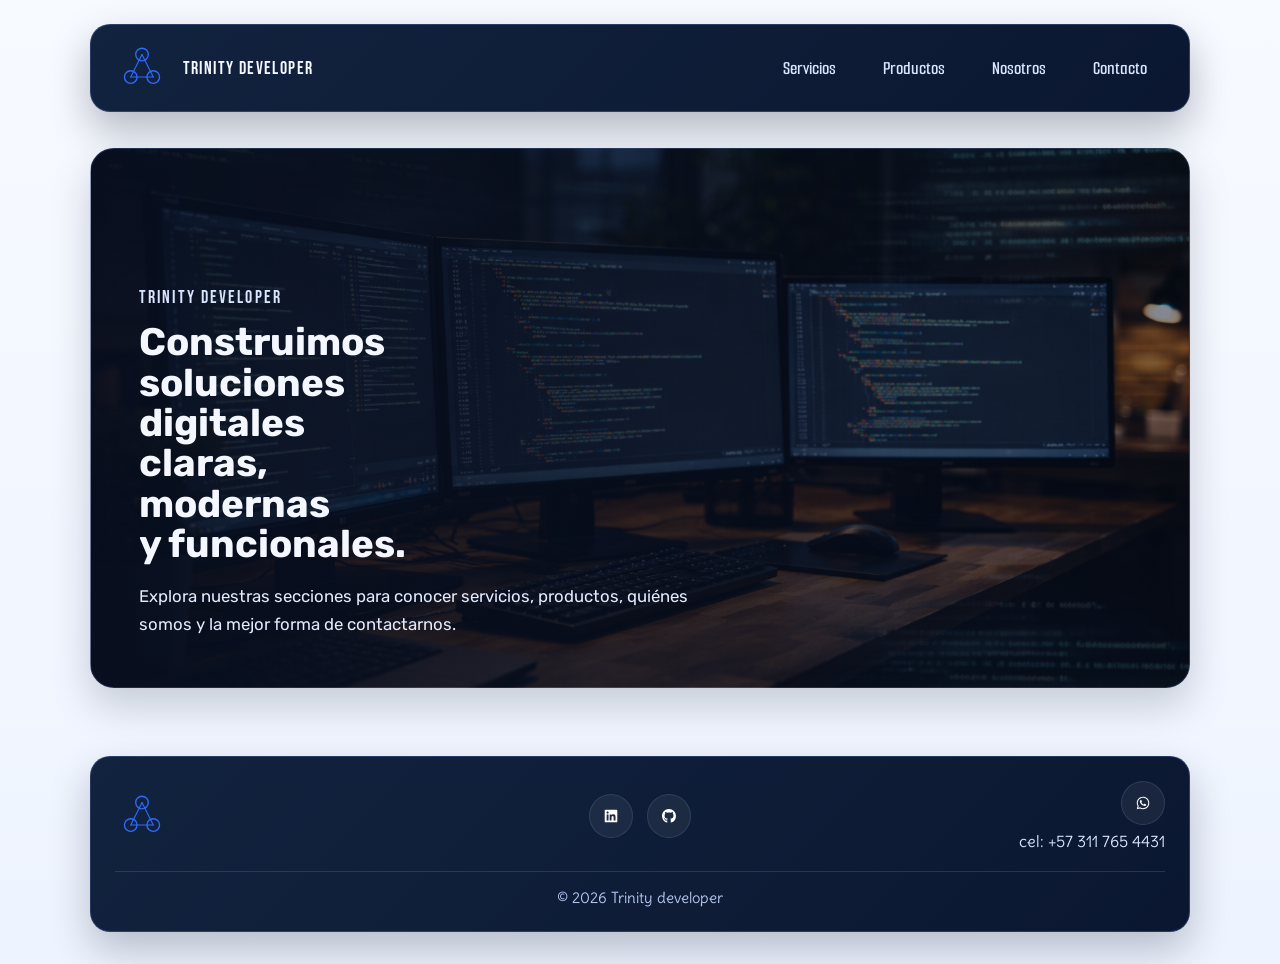
==== html/index.html @ 490dc6c5 "nuevos css para cada main de html" ====
<!DOCTYPE html>
<html lang="en">
<head>
    <meta charset="UTF-8">
    <meta name="viewport" content="width=device-width, initial-scale=1.0">
    <title>Trinity Developer</title>
    <link rel="stylesheet" href="/css/style.css">
    <link rel="stylesheet" href="/css/index.css">
</head>
<body>
    <header class="mainHeader">
        <a class="brandLogo" href="/html/index.html">
            <img class="brandLogoImage" src="/images/logo.svg" alt="Trinity Developer">
            <span class="brandLogoText">Trinity developer</span>
        </a>
        <nav class="headerNav">
            <ul class="navList">
                <li class="navItem"><a class="navLink" href="/html/servicios.html">Servicios</a></li>
                <li class="navItem"><a class="navLink" href="/html/productos.html">Productos</a></li>
                <li class="navItem"><a class="navLink" href="/html/nosotros.html">Nosotros</a></li>
                <li class="navItem"><a class="navLink" href="/html/contacto.html">Contacto</a></li>
            </ul>
        </nav>
    </header>
    <main class="pageMain">
        <section class="pageHero indexHero">
            <p class="pageEyebrow">Trinity Developer</p>
            <h1 class="pageTitle">Construimos soluciones digitales claras, modernas y funcionales.</h1>
            <p class="pageDescription">Explora nuestras secciones para conocer servicios, productos, quiénes somos y la mejor forma de contactarnos.</p>
        </section>
    </main>
    <footer class="mainFooter">
        <div class="footerContent">
        <a class="footerBrand" href="/html/index.html"><img class="footerBrandImage" src="/images/logo.svg" alt="Trinity Developer"></a>
        <div class="footerSocials">
            <ul class="footerList">
                <li><a class="footerIconLink" href=""><img class="footerIconImage" src="/images/linkedin-brands-solid-full (1).svg" alt="linkedin"></a></li>
                <li><a class="footerIconLink" href=""><img class="footerIconImage" src="/images/github-brands-solid-full.svg" alt="github"></a></li>
            </ul>
        </div>
        <div class="footerContact">
            <ul class="footerList footerContactList">
                <li><a class="footerWhatsappLink" href=""><img class="footerWhatsappIcon" src="/images/whatsapp-brands-solid-full.svg" alt="whatsapp"></a></li>
                <li class="footerPhone">cel: +57 311 765 4431</li>
            </ul>
        </div>
        </div>
        <div class="footerCopy">
            <p>&copy; 2026 Trinity developer</p>
        </div>
    </footer>
</body>
</html>
---- css/style.css ----
@font-face {
    font-family: "RubikCustom";
    src: url("/fonts/Rubik/Rubik-VariableFont_wght.ttf") format("truetype");
    font-weight: 300 900;
    font-style: normal;
}

@font-face {
    font-family: "RubikCustom";
    src: url("/fonts/Rubik/Rubik-Italic-VariableFont_wght.ttf") format("truetype");
    font-weight: 300 900;
    font-style: italic;
}

@font-face {
    font-family: "BebasNeueCustom";
    src: url("/fonts/Bebas_Neue/BebasNeue-Regular.ttf") format("truetype");
    font-weight: 400;
    font-style: normal;
}

@font-face {
    font-family: "DeliusCustom";
    src: url("/fonts/Delius/Delius-Regular.ttf") format("truetype");
    font-weight: 400;
    font-style: normal;
}

@font-face {
    font-family: "SmoochSansCustom";
    src: url("/fonts/Smooch_Sans/SmoochSans-VariableFont_wght.ttf") format("truetype");
    font-weight: 100 900;
    font-style: normal;
}

* {
    box-sizing: border-box;
    margin: 0;
    padding: 0;
}

:root {
    --brandBlue: #2e6bff;
    --brandBlueDark: #1f4fc4;
    --brandBlueSoft: #e9f0ff;
    --brandInk: #10213f;
    --brandSlate: #5f6f8f;
    --brandWhite: #ffffff;
    --brandBorder: #cddafd;
    --contentWidth: 1100px;
}

body {
    min-height: 100vh;
    font-family: "RubikCustom", "Segoe UI", Tahoma, Geneva, Verdana, sans-serif;
    background: linear-gradient(180deg, #f7faff 0%, #eef4ff 100%);
    color: var(--brandInk);
}

.mainHeader {
    display: flex;
    align-items: center;
    justify-content: space-between;
    gap: 2rem;
    width: min(var(--contentWidth), calc(100% - 3rem));
    margin: 1.5rem auto 0;
    padding: 1rem 1.5rem;
    background: linear-gradient(135deg, #12233f 0%, #0b1730 100%);
    border: 1px solid rgba(133, 165, 255, 0.24);
    border-radius: 20px;
    box-shadow: 0 18px 40px rgba(5, 12, 28, 0.28);
    backdrop-filter: blur(10px);
}

.brandLogo {
    display: inline-flex;
    align-items: center;
    gap: 0.85rem;
    color: #f4f7ff;
    text-decoration: none;
    transition: transform 0.2s ease, opacity 0.2s ease;
}

.brandLogoImage {
    width: 54px;
    height: 54px;
    object-fit: contain;
    flex-shrink: 0;
    transition: transform 0.25s ease, filter 0.25s ease;
}

.brandLogoText {
    font-family: "BebasNeueCustom", sans-serif;
    font-size: 1.1rem;
    font-weight: 400;
    letter-spacing: 0.08em;
    text-transform: capitalize;
    transition: color 0.25s ease, letter-spacing 0.25s ease;
}

.brandLogo:hover,
.brandLogo:focus-visible {
    opacity: 0.96;
}

.brandLogo:hover .brandLogoImage,
.brandLogo:focus-visible .brandLogoImage {
    transform: translateY(-1px) scale(1.04);
    filter: drop-shadow(0 6px 12px rgba(46, 107, 255, 0.16));
}

.brandLogo:hover .brandLogoText,
.brandLogo:focus-visible .brandLogoText {
    color: #8db0ff;
    letter-spacing: 0.1em;
}

.headerNav {
    display: flex;
    align-items: center;
}

.navList {
    display: flex;
    align-items: center;
    gap: 0.75rem;
    list-style: none;
}

.navItem {
    display: flex;
}

.navLink {
    position: relative;
    display: inline-flex;
    align-items: center;
    justify-content: center;
    font-family: "SmoochSansCustom", "RubikCustom", sans-serif;
    font-size: 1.2rem;
    padding: 0.75rem 1.1rem;
    border-radius: 999px;
    color: #dbe5ff;
    font-weight: 600;
    text-decoration: none;
    overflow: hidden;
    transition: color 0.2s ease, transform 0.2s ease;
}

.mainFooter {
    font-family: "DeliusCustom", "RubikCustom", sans-serif;
}

.navLink::after {
    content: "";
    position: absolute;
    left: 1rem;
    right: 1rem;
    bottom: 0.45rem;
    height: 2px;
    background: linear-gradient(90deg, transparent 0%, var(--brandBlue) 20%, var(--brandBlueDark) 80%, transparent 100%);
    transform: scaleX(0);
    transform-origin: center;
    transition: transform 0.25s ease;
}

.navLink:hover,
.navLink:focus-visible {
    color: #ffffff;
    transform: translateY(-1px);
}

.navLink:hover::after,
.navLink:focus-visible::after {
    transform: scaleX(1);
}

.navLinkActive {
    color: #ffffff;
    background-color: rgba(141, 176, 255, 0.12);
    border: 1px solid rgba(141, 176, 255, 0.2);
    box-shadow: inset 0 0 0 1px rgba(255, 255, 255, 0.03);
}

.navLinkActive::after {
    transform: scaleX(1);
}

main,
.mainFooter {
    width: min(var(--contentWidth), calc(100% - 3rem));
    margin: 0 auto;
}

main {
    min-height: 60vh;
}

.mainFooter {
    margin-top: 2rem;
    margin-bottom: 2rem;
    padding: 1.5rem;
    background: linear-gradient(135deg, #12233f 0%, #0b1730 100%);
    border: 1px solid rgba(133, 165, 255, 0.22);
    border-radius: 20px;
    box-shadow: 0 18px 40px rgba(5, 12, 28, 0.24);
    color: #dbe5ff;
}

.mainFooter a {
    color: inherit;
    text-decoration: none;
}

.footerContent {
    display: grid;
    grid-template-columns: repeat(3, minmax(0, 1fr));
    align-items: center;
    gap: 1.25rem;
    padding-bottom: 1.25rem;
    margin-bottom: 1rem;
    border-bottom: 1px solid rgba(141, 176, 255, 0.18);
}

.footerBrand {
    display: inline-flex;
    align-items: center;
    justify-self: start;
    min-height: 54px;
    font-family: "BebasNeueCustom", sans-serif;
    font-size: 1.15rem;
    letter-spacing: 0.08em;
    color: #f4f7ff;
}

.footerBrandImage {
    width: 54px;
    height: 54px;
    object-fit: contain;
}

.footerSocials,
.footerContact {
    display: flex;
    align-items: center;
    justify-content: center;
    min-width: 0;
}

.footerSocials {
    justify-self: center;
}

.footerContact {
    justify-self: end;
}

.footerList {
    display: flex;
    align-items: center;
    justify-content: center;
    gap: 0.85rem;
    list-style: none;
}

.footerList li {
    color: #dbe5ff;
}

.mainFooter img {
    display: block;
}

.footerIconLink,
.footerWhatsappLink {
    display: inline-flex;
    align-items: center;
    justify-content: center;
    width: 2.75rem;
    height: 2.75rem;
    background-color: rgba(255, 255, 255, 0.06);
    border: 1px solid rgba(141, 176, 255, 0.16);
    border-radius: 999px;
    transition: transform 0.2s ease, background-color 0.2s ease, border-color 0.2s ease;
}

.footerIconLink:hover,
.footerIconLink:focus-visible,
.footerWhatsappLink:hover,
.footerWhatsappLink:focus-visible {
    transform: translateY(-1px);
    background-color: rgba(46, 107, 255, 0.16);
    border-color: rgba(141, 176, 255, 0.34);
}

.footerIconImage,
.footerWhatsappIcon {
    width: 1.15rem;
    height: 1.15rem;
}

.footerSocials .footerList li {
    display: flex;
    align-items: center;
    justify-content: center;
}

.footerContactList {
    flex-direction: column;
    align-items: flex-end;
    gap: 0.4rem;
}

.footerPhone {
    color: #b8c8f4;
    text-align: right;
}

.footerCopy {
    display: flex;
    justify-content: center;
}

.footerCopy p {
    color: #b8c8f4;
    font-size: 0.95rem;
    text-align: center;
}

@media (max-width: 820px) {
    .mainHeader {
        flex-direction: column;
        align-items: stretch;
        padding: 1.25rem;
    }

    .brandLogo {
        justify-content: center;
    }

    .headerNav {
        justify-content: center;
        width: 100%;
    }

    .navList {
        flex-wrap: wrap;
        justify-content: center;
        width: 100%;
    }

    .footerContent {
        grid-template-columns: 1fr;
        align-items: center;
        text-align: center;
        gap: 1rem;
    }

    .footerBrand {
        display: none;
    }

    .footerSocials,
    .footerContact {
        justify-self: center;
    }

    .footerContactList {
        align-items: center;
    }

    .footerPhone {
        text-align: center;
    }
}

@media (min-width: 1440px) {
    :root {
        --contentWidth: 1320px;
    }

    .mainHeader {
        gap: 3rem;
        padding: 1.15rem 2rem;
    }

    .brandLogoImage {
        width: 60px;
        height: 60px;
    }

    .brandLogoText {
        font-size: 1.25rem;
    }

    .navList {
        gap: 1rem;
    }

    .navLink {
        font-size: 1.3rem;
        padding: 0.8rem 1.25rem;
    }

    .mainFooter {
        padding: 1.75rem 2rem;
    }

    .footerContent {
        gap: 1.75rem;
    }

}

@media (max-width: 520px) {
    .mainHeader {
        width: min(100% - 1.5rem, var(--contentWidth));
        gap: 1.25rem;
    }

    .brandLogo {
        flex-direction: column;
        text-align: center;
    }

    .brandLogoText {
        font-size: 1rem;
    }

    .navList {
        gap: 0.5rem;
    }

    .navLink {
        width: 100%;
        padding: 0.7rem 0.95rem;
    }

    .mainFooter {
        padding: 1.25rem;
    }

    .footerList {
        flex-wrap: wrap;
        justify-content: center;
    }

}
---- css/index.css ----
.pageMain {
    display: flex;
    align-items: center;
    justify-content: center;
    padding: 2.25rem 0;
}

.pageHero {
    position: relative;
    width: 100%;
    padding: 2.5rem;
    border: 1px solid rgba(133, 165, 255, 0.2);
    border-radius: 24px;
    box-shadow: 0 18px 40px rgba(5, 12, 28, 0.18);
    color: #dbe5ff;
}

.indexHero {
    display: flex;
    flex-direction: column;
    justify-content: flex-end;
    align-items: flex-start;
    min-height: 540px;
    padding: 3rem;
    background:
        linear-gradient(90deg, rgba(8, 15, 32, 0.84) 0%, rgba(8, 15, 32, 0.66) 42%, rgba(8, 15, 32, 0.24) 100%),
        linear-gradient(180deg, rgba(8, 15, 32, 0.18) 0%, rgba(8, 15, 32, 0.52) 100%),
        url("/images/fondos main/fondo primera seccion.png") center/cover no-repeat;
}

.pageEyebrow,
.pageTitle,
.pageDescription {
    position: relative;
    z-index: 1;
}

.pageEyebrow {
    margin-bottom: 0.9rem;
    font-family: "BebasNeueCustom", sans-serif;
    font-size: 1.1rem;
    letter-spacing: 0.12em;
    color: #d9e5ff;
    text-align: left;
}

.pageTitle {
    max-width: 11ch;
    margin: 0 0 1.1rem;
    font-size: clamp(2rem, 3vw, 3.4rem);
    line-height: 1.05;
    color: #f4f7ff;
    text-align: left;
    text-wrap: balance;
}

.pageDescription {
    max-width: 52ch;
    margin: 0;
    font-size: 1.05rem;
    line-height: 1.7;
    color: #e3ebff;
    text-align: left;
}

@media (min-width: 1440px) {
    .indexHero {
        min-height: 620px;
        padding: 3.5rem;
    }
}

@media (max-width: 520px) {
    .pageMain {
        padding: 1.5rem 0;
    }

    .pageHero {
        padding: 2rem 1.25rem;
        border-radius: 20px;
    }

    .indexHero {
        min-height: 420px;
        background:
            linear-gradient(180deg, rgba(8, 15, 32, 0.78) 0%, rgba(8, 15, 32, 0.62) 52%, rgba(8, 15, 32, 0.7) 100%),
            url("/images/fondos main/fondo primera seccion.png") center/cover no-repeat;
    }

    .pageEyebrow,
    .pageTitle,
    .pageDescription {
        text-align: center;
    }

    .pageTitle,
    .pageDescription {
        margin-left: auto;
        margin-right: auto;
    }

    .pageDescription {
        font-size: 1rem;
    }
}
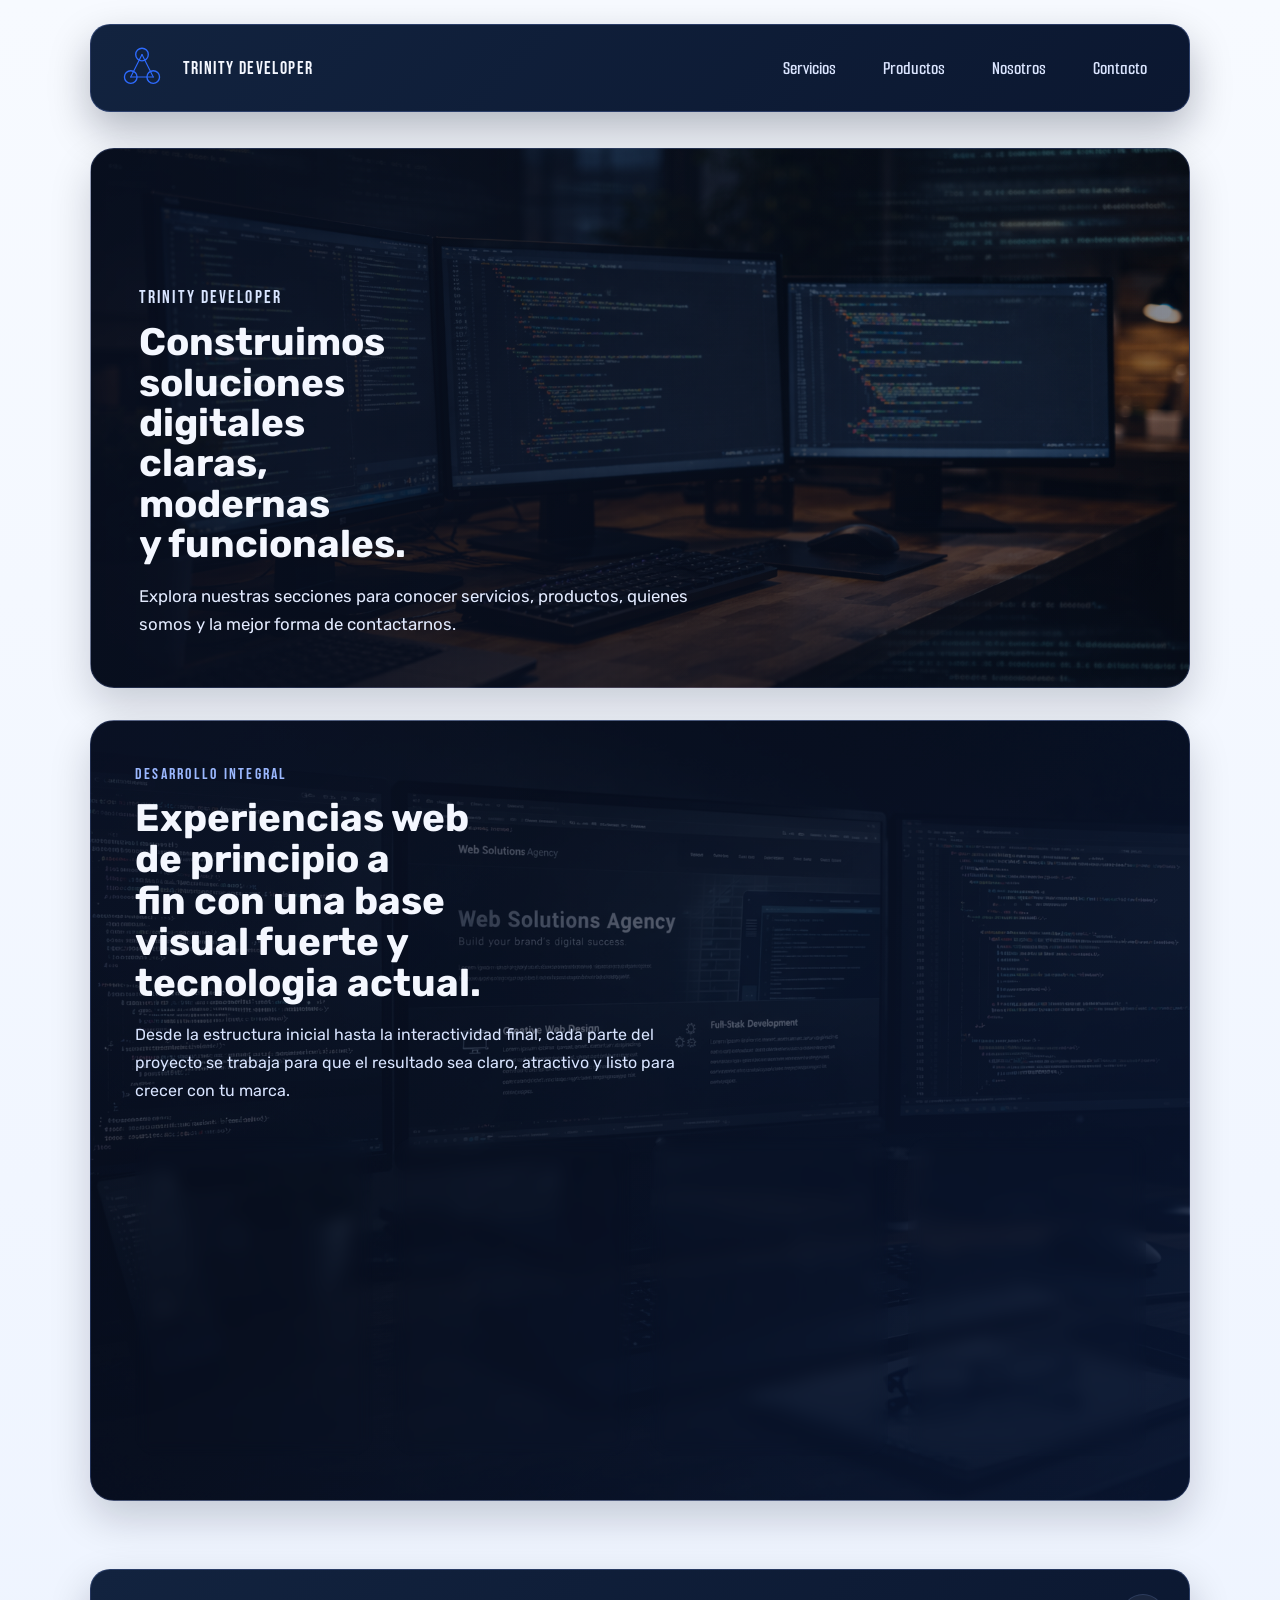
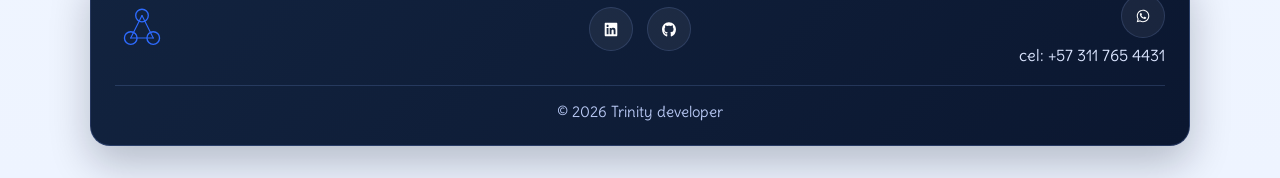
==== commit 90debaa4: "nueva seccion del index" ====
--- a/html/index.html
+++ b/html/index.html
@@ -4,21 +4,21 @@
     <meta charset="UTF-8">
     <meta name="viewport" content="width=device-width, initial-scale=1.0">
     <title>Trinity Developer</title>
-    <link rel="stylesheet" href="/css/style.css">
-    <link rel="stylesheet" href="/css/index.css">
+    <link rel="stylesheet" href="../css/style.css">
+    <link rel="stylesheet" href="../css/index.css">
 </head>
 <body>
     <header class="mainHeader">
-        <a class="brandLogo" href="/html/index.html">
-            <img class="brandLogoImage" src="/images/logo.svg" alt="Trinity Developer">
+        <a class="brandLogo" href="index.html">
+            <img class="brandLogoImage" src="../images/logo.svg" alt="Trinity Developer">
             <span class="brandLogoText">Trinity developer</span>
         </a>
         <nav class="headerNav">
             <ul class="navList">
-                <li class="navItem"><a class="navLink" href="/html/servicios.html">Servicios</a></li>
-                <li class="navItem"><a class="navLink" href="/html/productos.html">Productos</a></li>
-                <li class="navItem"><a class="navLink" href="/html/nosotros.html">Nosotros</a></li>
-                <li class="navItem"><a class="navLink" href="/html/contacto.html">Contacto</a></li>
+                <li class="navItem"><a class="navLink" href="servicios.html">Servicios</a></li>
+                <li class="navItem"><a class="navLink" href="productos.html">Productos</a></li>
+                <li class="navItem"><a class="navLink" href="nosotros.html">Nosotros</a></li>
+                <li class="navItem"><a class="navLink" href="contacto.html">Contacto</a></li>
             </ul>
         </nav>
     </header>
@@ -26,21 +26,50 @@
         <section class="pageHero indexHero">
             <p class="pageEyebrow">Trinity Developer</p>
             <h1 class="pageTitle">Construimos soluciones digitales claras, modernas y funcionales.</h1>
-            <p class="pageDescription">Explora nuestras secciones para conocer servicios, productos, quiénes somos y la mejor forma de contactarnos.</p>
+            <p class="pageDescription">Explora nuestras secciones para conocer servicios, productos, quienes somos y la mejor forma de contactarnos.</p>
+        </section>
+        <section class="pageHero stackSection">
+            <div class="stackIntro">
+                <p class="stackEyebrow">Desarrollo Integral</p>
+                <h2 class="stackTitle">Experiencias web de principio a fin con una base visual fuerte y tecnologia actual.</h2>
+                <p class="stackDescription">Desde la estructura inicial hasta la interactividad final, cada parte del proyecto se trabaja para que el resultado sea claro, atractivo y listo para crecer con tu marca.</p>
+            </div>
+            <div class="stackGrid">
+                <article class="stackCard">
+                    <img class="stackIcon" src="../images/iconos main/html5-brands-solid-full.svg" alt="HTML5">
+                    <h3 class="stackCardTitle">HTML5</h3>
+                    <p class="stackCardText">Definimos una estructura ordenada y semantica para que el contenido tenga sentido, claridad y mejor organizacion.</p>
+                </article>
+                <article class="stackCard">
+                    <img class="stackIcon" src="../images/iconos main/css3-alt-brands-solid-full.svg" alt="CSS3">
+                    <h3 class="stackCardTitle">CSS3</h3>
+                    <p class="stackCardText">Damos identidad visual con estilos coherentes, composiciones limpias y adaptacion fluida a distintas pantallas.</p>
+                </article>
+                <article class="stackCard">
+                    <img class="stackIcon" src="../images/iconos main/square-js-brands-solid-full.svg" alt="JavaScript">
+                    <h3 class="stackCardTitle">JavaScript</h3>
+                    <p class="stackCardText">Agregamos dinamismo e interacciones utiles para que la navegacion se sienta natural, agil y moderna.</p>
+                </article>
+                <article class="stackCard">
+                    <img class="stackIcon" src="../images/iconos main/react-brands-solid-full.svg" alt="React">
+                    <h3 class="stackCardTitle">React</h3>
+                    <p class="stackCardText">Desarrollamos interfaces escalables y componentes reutilizables que hacen mas solido cada producto digital.</p>
+                </article>
+            </div>
         </section>
     </main>
     <footer class="mainFooter">
         <div class="footerContent">
-        <a class="footerBrand" href="/html/index.html"><img class="footerBrandImage" src="/images/logo.svg" alt="Trinity Developer"></a>
+        <a class="footerBrand" href="index.html"><img class="footerBrandImage" src="../images/logo.svg" alt="Trinity Developer"></a>
         <div class="footerSocials">
             <ul class="footerList">
-                <li><a class="footerIconLink" href=""><img class="footerIconImage" src="/images/linkedin-brands-solid-full (1).svg" alt="linkedin"></a></li>
-                <li><a class="footerIconLink" href=""><img class="footerIconImage" src="/images/github-brands-solid-full.svg" alt="github"></a></li>
+                <li><a class="footerIconLink" href=""><img class="footerIconImage" src="../images/linkedin-brands-solid-full (1).svg" alt="linkedin"></a></li>
+                <li><a class="footerIconLink" href=""><img class="footerIconImage" src="../images/github-brands-solid-full.svg" alt="github"></a></li>
             </ul>
         </div>
         <div class="footerContact">
             <ul class="footerList footerContactList">
-                <li><a class="footerWhatsappLink" href=""><img class="footerWhatsappIcon" src="/images/whatsapp-brands-solid-full.svg" alt="whatsapp"></a></li>
+                <li><a class="footerWhatsappLink" href=""><img class="footerWhatsappIcon" src="../images/whatsapp-brands-solid-full.svg" alt="whatsapp"></a></li>
                 <li class="footerPhone">cel: +57 311 765 4431</li>
             </ul>
         </div>
--- a/css/style.css
+++ b/css/style.css
@@ -1,34 +1,34 @@
 @font-face {
     font-family: "RubikCustom";
-    src: url("/fonts/Rubik/Rubik-VariableFont_wght.ttf") format("truetype");
+    src: url("../fonts/Rubik/Rubik-VariableFont_wght.ttf") format("truetype");
     font-weight: 300 900;
     font-style: normal;
 }
 
 @font-face {
     font-family: "RubikCustom";
-    src: url("/fonts/Rubik/Rubik-Italic-VariableFont_wght.ttf") format("truetype");
+    src: url("../fonts/Rubik/Rubik-Italic-VariableFont_wght.ttf") format("truetype");
     font-weight: 300 900;
     font-style: italic;
 }
 
 @font-face {
     font-family: "BebasNeueCustom";
-    src: url("/fonts/Bebas_Neue/BebasNeue-Regular.ttf") format("truetype");
+    src: url("../fonts/Bebas_Neue/BebasNeue-Regular.ttf") format("truetype");
     font-weight: 400;
     font-style: normal;
 }
 
 @font-face {
     font-family: "DeliusCustom";
-    src: url("/fonts/Delius/Delius-Regular.ttf") format("truetype");
+    src: url("../fonts/Delius/Delius-Regular.ttf") format("truetype");
     font-weight: 400;
     font-style: normal;
 }
 
 @font-face {
     font-family: "SmoochSansCustom";
-    src: url("/fonts/Smooch_Sans/SmoochSans-VariableFont_wght.ttf") format("truetype");
+    src: url("../fonts/Smooch_Sans/SmoochSans-VariableFont_wght.ttf") format("truetype");
     font-weight: 100 900;
     font-style: normal;
 }
--- a/css/index.css
+++ b/css/index.css
@@ -1,7 +1,9 @@
 .pageMain {
     display: flex;
-    align-items: center;
+    flex-direction: column;
+    align-items: stretch;
     justify-content: center;
+    gap: 2rem;
     padding: 2.25rem 0;
 }
 
@@ -25,7 +27,7 @@
     background:
         linear-gradient(90deg, rgba(8, 15, 32, 0.84) 0%, rgba(8, 15, 32, 0.66) 42%, rgba(8, 15, 32, 0.24) 100%),
         linear-gradient(180deg, rgba(8, 15, 32, 0.18) 0%, rgba(8, 15, 32, 0.52) 100%),
-        url("/images/fondos main/fondo primera seccion.png") center/cover no-repeat;
+        url("../images/fondos main/fondo primera seccion.png") center/cover no-repeat;
 }
 
 .pageEyebrow,
@@ -63,6 +65,114 @@
     text-align: left;
 }
 
+.stackSection {
+    overflow: hidden;
+    padding: 2.75rem;
+    background:
+        linear-gradient(135deg, rgba(8, 15, 32, 0.78) 0%, rgba(10, 20, 43, 0.7) 42%, rgba(10, 24, 54, 0.84) 100%),
+        radial-gradient(circle at top left, rgba(76, 121, 255, 0.16) 0%, rgba(76, 121, 255, 0) 34%),
+        url("../images/fondos main/fondo segunda seccion.png") center/cover no-repeat;
+}
+
+.stackIntro {
+    max-width: 760px;
+    margin-bottom: 2rem;
+}
+
+.stackEyebrow {
+    margin-bottom: 0.85rem;
+    font-family: "BebasNeueCustom", sans-serif;
+    font-size: 1rem;
+    letter-spacing: 0.14em;
+    color: #9bb8ff;
+}
+
+.stackTitle {
+    max-width: 14ch;
+    margin: 0 0 1rem;
+    font-size: clamp(1.9rem, 3vw, 3rem);
+    line-height: 1.08;
+    color: #f4f7ff;
+    text-wrap: balance;
+}
+
+.stackDescription {
+    max-width: 58ch;
+    margin: 0;
+    font-size: 1rem;
+    line-height: 1.75;
+    color: #d8e4ff;
+}
+
+.stackGrid {
+    display: grid;
+    grid-template-columns: repeat(4, minmax(0, 1fr));
+    gap: 1.25rem;
+}
+
+.stackCard {
+    min-height: 100%;
+    padding: 1.5rem;
+    background: linear-gradient(180deg, rgba(8, 17, 38, 0.48) 0%, rgba(11, 24, 52, 0.28) 100%);
+    border: 1px solid rgba(180, 201, 255, 0.22);
+    border-radius: 22px;
+    box-shadow: inset 0 1px 0 rgba(255, 255, 255, 0.08), 0 14px 28px rgba(4, 10, 24, 0.18);
+    backdrop-filter: blur(8px);
+    transition: transform 0.22s ease, border-color 0.22s ease, box-shadow 0.22s ease, background-color 0.22s ease;
+}
+
+.stackIcon {
+    width: 52px;
+    height: 52px;
+    margin-bottom: 1.15rem;
+    object-fit: contain;
+    filter: drop-shadow(0 10px 18px rgba(46, 107, 255, 0.18));
+    transition: transform 0.22s ease, filter 0.22s ease;
+}
+
+.stackCardTitle {
+    margin: 0 0 0.75rem;
+    font-size: 1.2rem;
+    color: #f4f7ff;
+}
+
+.stackCardText {
+    margin: 0;
+    font-size: 0.98rem;
+    line-height: 1.7;
+    color: #d8e4ff;
+}
+
+.stackCard:hover,
+.stackCard:focus-within {
+    transform: translateY(-6px);
+    border-color: rgba(155, 184, 255, 0.48);
+    background: linear-gradient(180deg, rgba(10, 21, 46, 0.62) 0%, rgba(14, 29, 62, 0.4) 100%);
+    box-shadow: inset 0 1px 0 rgba(255, 255, 255, 0.12), 0 22px 40px rgba(4, 10, 24, 0.3);
+}
+
+.stackCard:hover .stackIcon,
+.stackCard:focus-within .stackIcon {
+    transform: scale(1.08);
+    filter: drop-shadow(0 14px 24px rgba(96, 143, 255, 0.32));
+}
+
+.stackCard:hover .stackCardTitle,
+.stackCard:focus-within .stackCardTitle {
+    color: #ffffff;
+}
+
+.stackCard:hover .stackCardText,
+.stackCard:focus-within .stackCardText {
+    color: #edf3ff;
+}
+
+@media (max-width: 980px) {
+    .stackGrid {
+        grid-template-columns: repeat(2, minmax(0, 1fr));
+    }
+}
+
 @media (min-width: 1440px) {
     .indexHero {
         min-height: 620px;
@@ -80,11 +190,18 @@
         border-radius: 20px;
     }
 
+    .stackSection {
+        padding: 2rem 1.25rem;
+        background:
+            linear-gradient(180deg, rgba(8, 15, 32, 0.82) 0%, rgba(10, 20, 43, 0.72) 52%, rgba(10, 24, 54, 0.84) 100%),
+            url("../images/fondos main/fondo segunda seccion.png") center/cover no-repeat;
+    }
+
     .indexHero {
         min-height: 420px;
         background:
             linear-gradient(180deg, rgba(8, 15, 32, 0.78) 0%, rgba(8, 15, 32, 0.62) 52%, rgba(8, 15, 32, 0.7) 100%),
-            url("/images/fondos main/fondo primera seccion.png") center/cover no-repeat;
+            url("../images/fondos main/fondo primera seccion.png") center/cover no-repeat;
     }
 
     .pageEyebrow,
@@ -102,4 +219,24 @@
     .pageDescription {
         font-size: 1rem;
     }
-}
+
+    .stackIntro {
+        margin-bottom: 1.5rem;
+    }
+
+    .stackEyebrow,
+    .stackTitle,
+    .stackDescription {
+        text-align: center;
+    }
+
+    .stackTitle,
+    .stackDescription {
+        margin-left: auto;
+        margin-right: auto;
+    }
+
+    .stackGrid {
+        grid-template-columns: 1fr;
+    }
+}
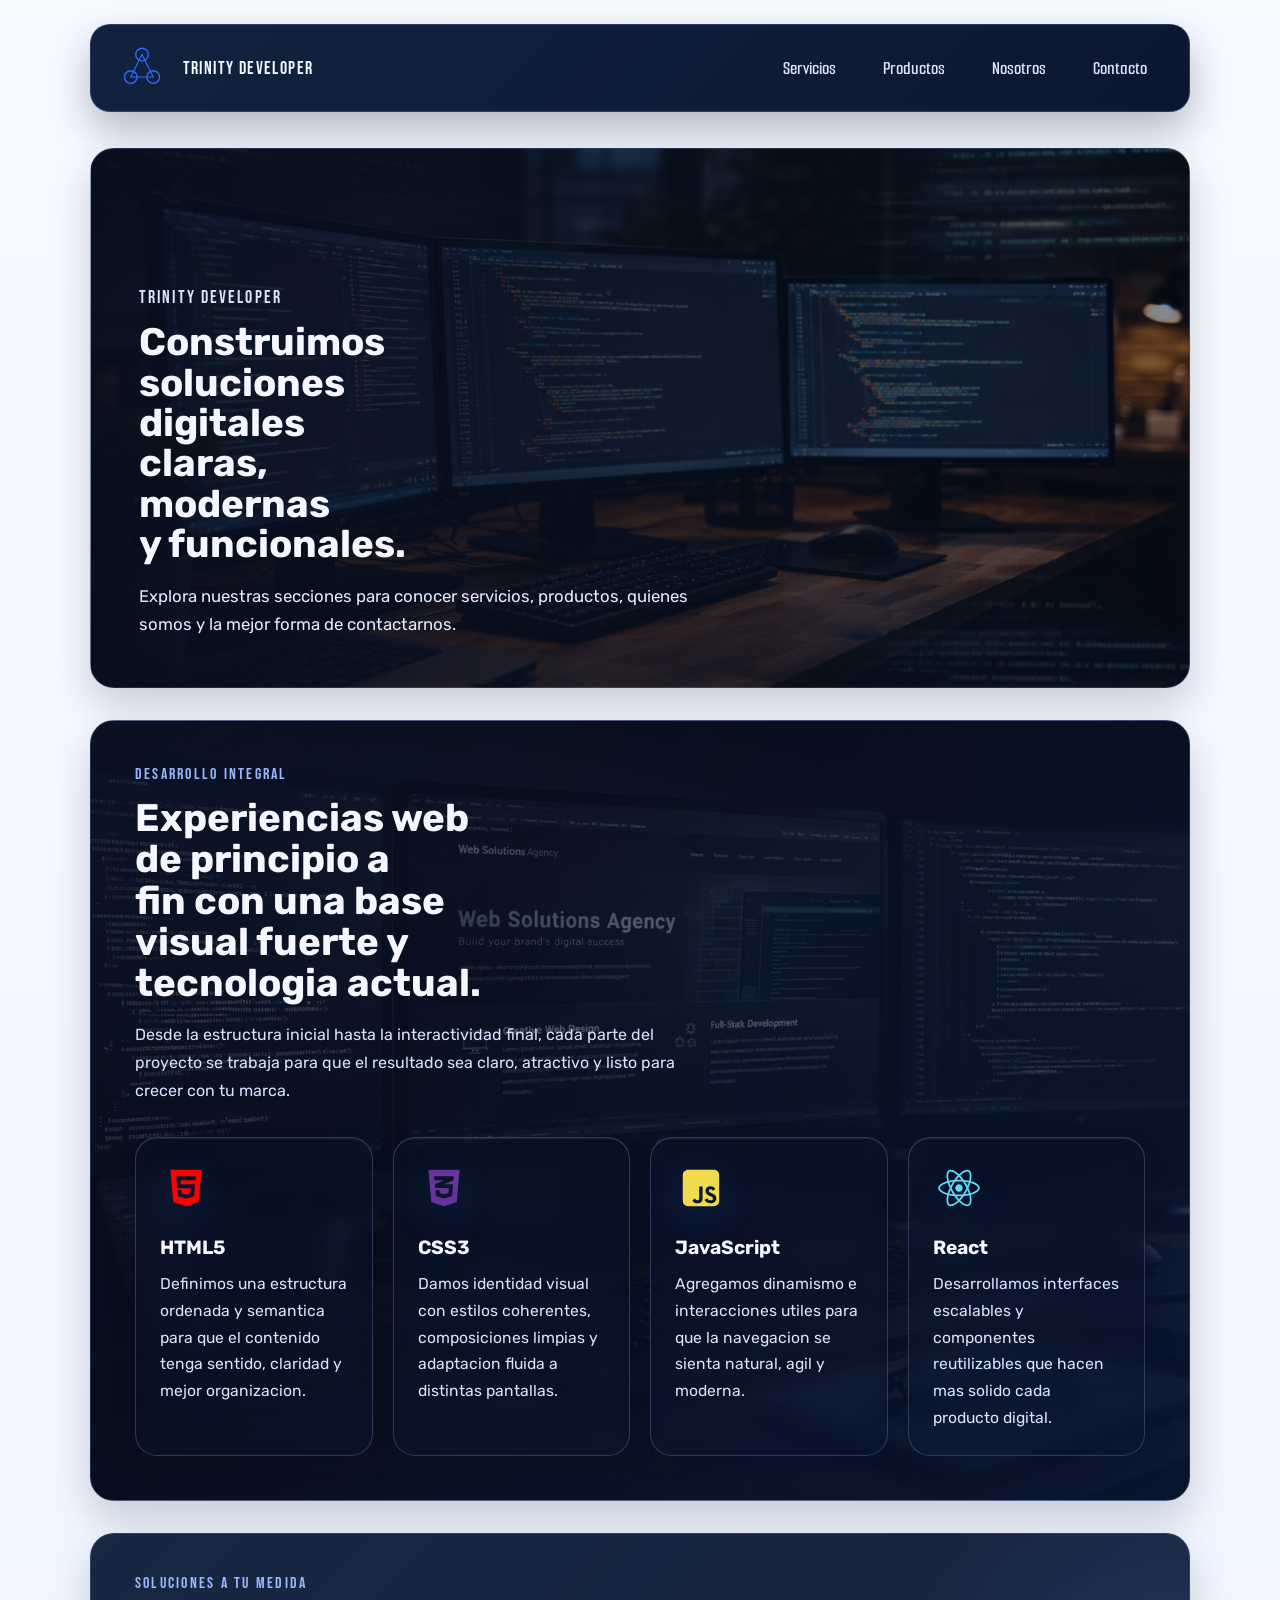
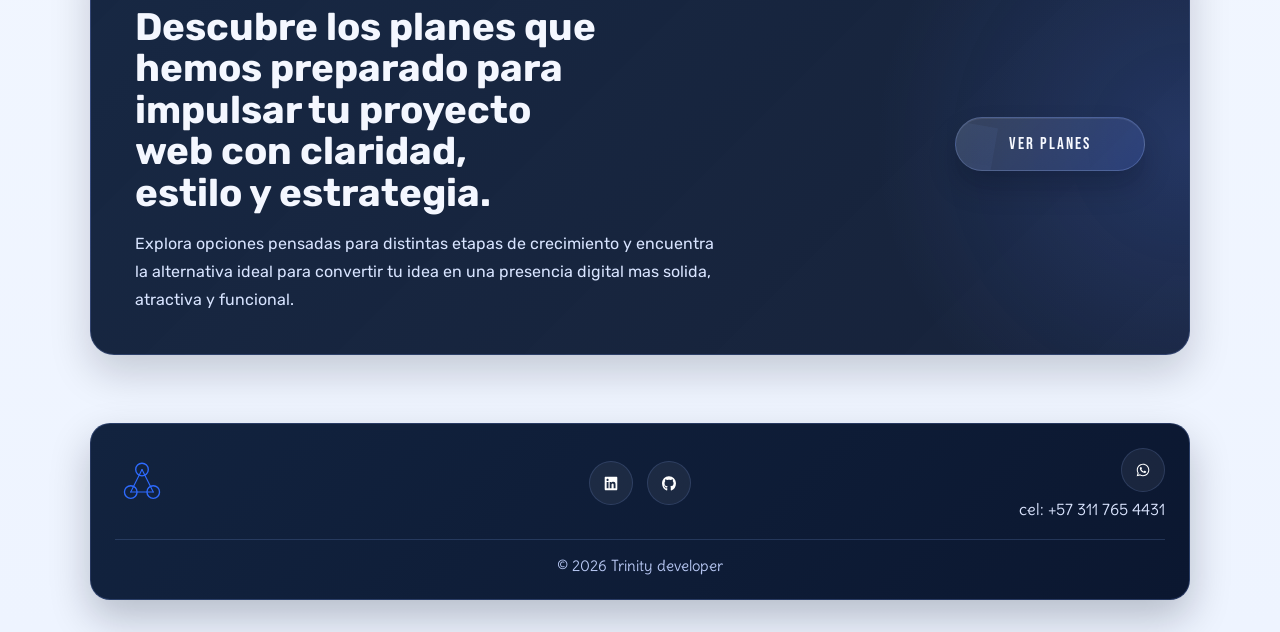
==== commit b6be800d: "nueva seccion para servicios" ====
--- a/html/index.html
+++ b/html/index.html
@@ -57,6 +57,17 @@
                 </article>
             </div>
         </section>
+        <section class="pageHero plansSection">
+            <div class="plansContent">
+                <p class="plansEyebrow">Soluciones a tu medida</p>
+                <h2 class="plansTitle">Descubre los planes que hemos preparado para impulsar tu proyecto web con claridad, estilo y estrategia.</h2>
+                <p class="plansDescription">Explora opciones pensadas para distintas etapas de crecimiento y encuentra la alternativa ideal para convertir tu idea en una presencia digital mas solida, atractiva y funcional.</p>
+            </div>
+            <a class="plansLink" href="servicios.html">
+                <span class="plansLinkText">Ver planes</span>
+                <span class="plansLinkGlow" aria-hidden="true"></span>
+            </a>
+        </section>
     </main>
     <footer class="mainFooter">
         <div class="footerContent">
--- a/css/index.css
+++ b/css/index.css
@@ -167,9 +167,102 @@
     color: #edf3ff;
 }
 
+.plansSection {
+    display: grid;
+    grid-template-columns: minmax(0, 1.5fr) auto;
+    align-items: center;
+    gap: 1.5rem;
+    padding: 2.5rem 2.75rem;
+    background:
+        radial-gradient(circle at right center, rgba(87, 129, 255, 0.2) 0%, rgba(87, 129, 255, 0) 28%),
+        linear-gradient(135deg, rgba(18, 35, 63, 0.98) 0%, rgba(11, 23, 48, 0.95) 100%);
+}
+
+.plansContent {
+    max-width: 760px;
+}
+
+.plansEyebrow {
+    margin-bottom: 0.85rem;
+    font-family: "BebasNeueCustom", sans-serif;
+    font-size: 1rem;
+    letter-spacing: 0.14em;
+    color: #9bb8ff;
+}
+
+.plansTitle {
+    max-width: 18ch;
+    margin: 0 0 1rem;
+    font-size: clamp(1.9rem, 3vw, 3rem);
+    line-height: 1.08;
+    color: #f4f7ff;
+    text-wrap: balance;
+}
+
+.plansDescription {
+    max-width: 58ch;
+    margin: 0;
+    font-size: 1rem;
+    line-height: 1.75;
+    color: #d8e4ff;
+}
+
+.plansLink {
+    position: relative;
+    isolation: isolate;
+    display: inline-flex;
+    align-items: center;
+    justify-content: center;
+    min-width: 190px;
+    padding: 1rem 1.6rem;
+    border-radius: 999px;
+    border: 1px solid rgba(155, 184, 255, 0.28);
+    background: linear-gradient(135deg, rgba(255, 255, 255, 0.12) 0%, rgba(84, 123, 255, 0.18) 100%);
+    box-shadow: 0 16px 28px rgba(4, 10, 24, 0.24), inset 0 1px 0 rgba(255, 255, 255, 0.08);
+    color: #f7f9ff;
+    text-decoration: none;
+    overflow: hidden;
+    transition: transform 0.25s ease, box-shadow 0.25s ease, border-color 0.25s ease;
+}
+
+.plansLinkText {
+    position: relative;
+    z-index: 1;
+    font-family: "BebasNeueCustom", sans-serif;
+    font-size: 1.05rem;
+    letter-spacing: 0.12em;
+}
+
+.plansLinkGlow {
+    position: absolute;
+    inset: -35%;
+    z-index: 0;
+    background:
+        conic-gradient(from 180deg, rgba(255, 255, 255, 0) 0deg, rgba(128, 169, 255, 0.08) 90deg, rgba(255, 255, 255, 0.58) 160deg, rgba(128, 169, 255, 0.08) 230deg, rgba(255, 255, 255, 0) 360deg);
+    transform: translateX(-68%) rotate(10deg);
+    transition: transform 0.65s ease;
+}
+
+.plansLink:hover,
+.plansLink:focus-visible {
+    transform: translateY(-4px) scale(1.02);
+    border-color: rgba(173, 197, 255, 0.56);
+    box-shadow: 0 22px 36px rgba(4, 10, 24, 0.34), 0 0 0 1px rgba(255, 255, 255, 0.05) inset;
+}
+
+.plansLink:hover .plansLinkGlow,
+.plansLink:focus-visible .plansLinkGlow {
+    transform: translateX(68%) rotate(10deg);
+}
+
 @media (max-width: 980px) {
     .stackGrid {
         grid-template-columns: repeat(2, minmax(0, 1fr));
+    }
+
+    .plansSection {
+        grid-template-columns: 1fr;
+        justify-items: start;
     }
 }
 
@@ -239,4 +332,16 @@
     .stackGrid {
         grid-template-columns: 1fr;
     }
-}
+
+    .plansSection {
+        justify-items: center;
+        padding: 2rem 1.25rem;
+        text-align: center;
+    }
+
+    .plansTitle,
+    .plansDescription {
+        margin-left: auto;
+        margin-right: auto;
+    }
+}
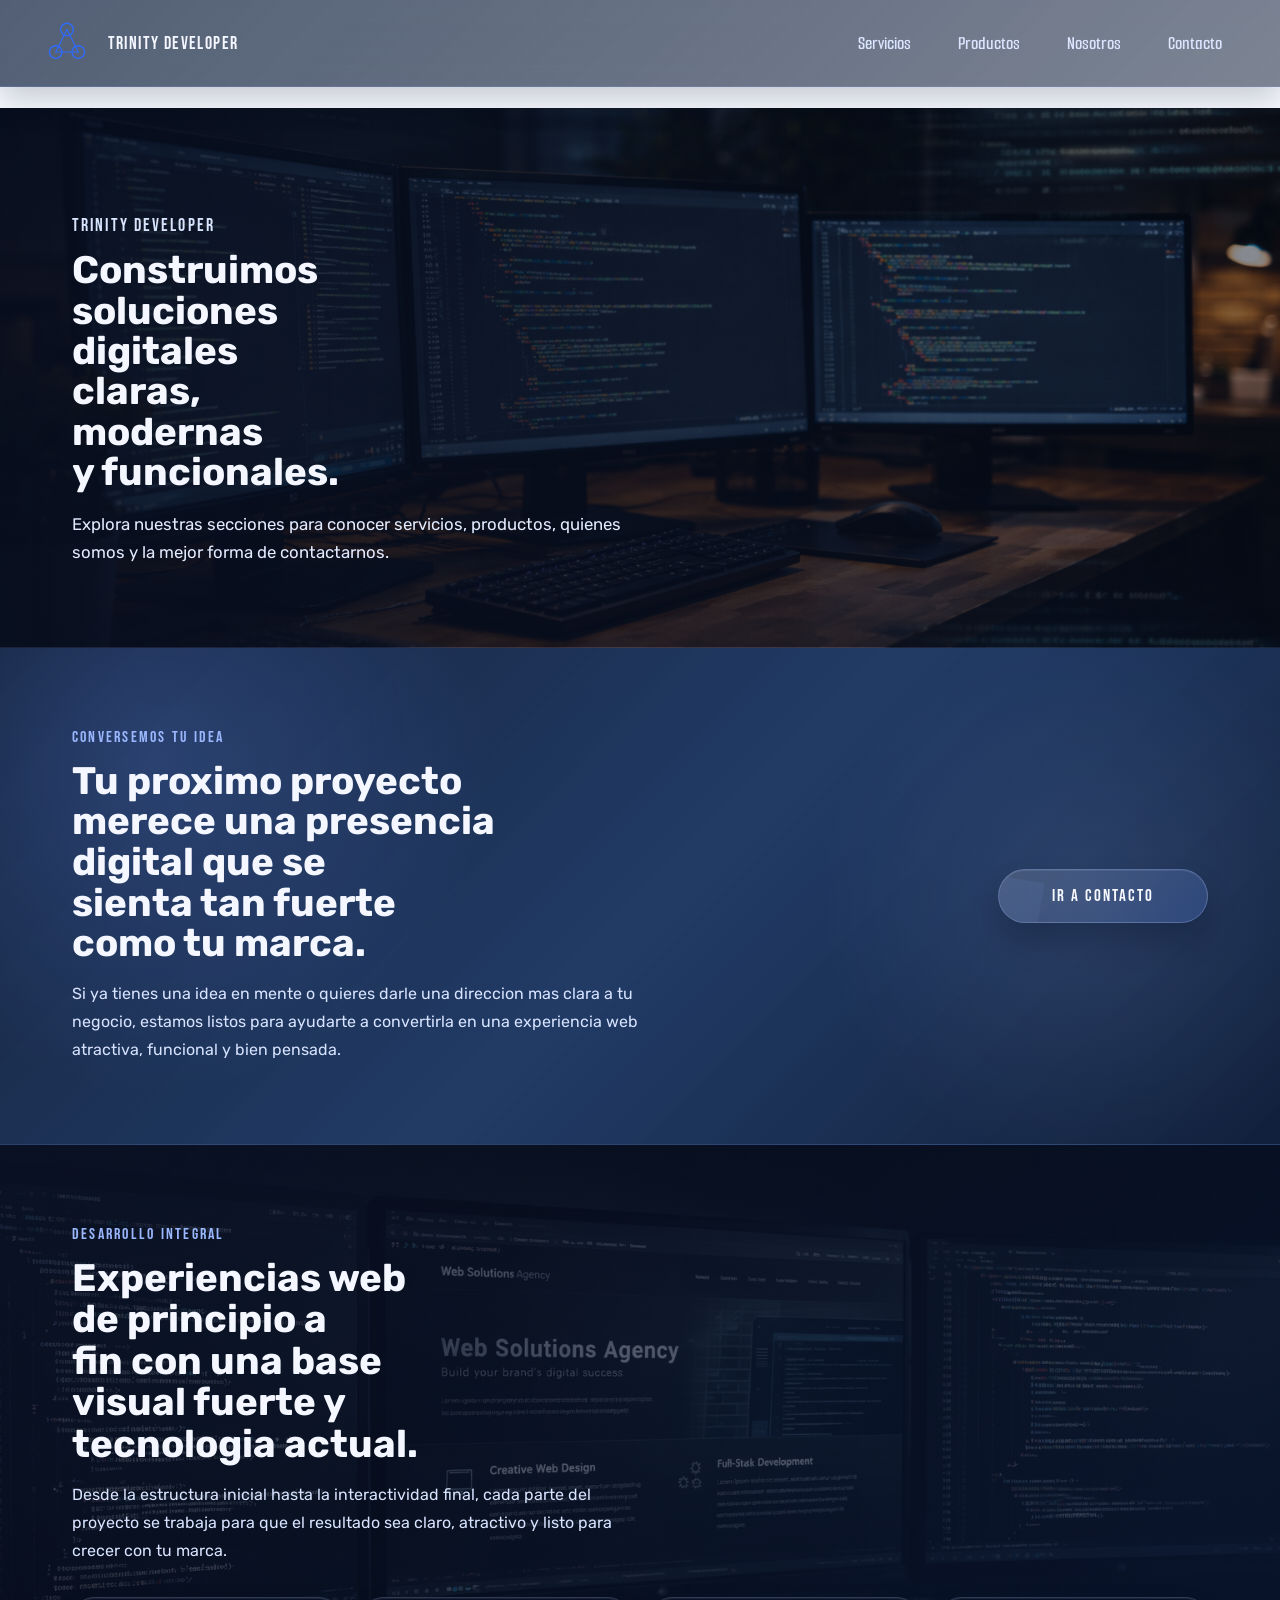
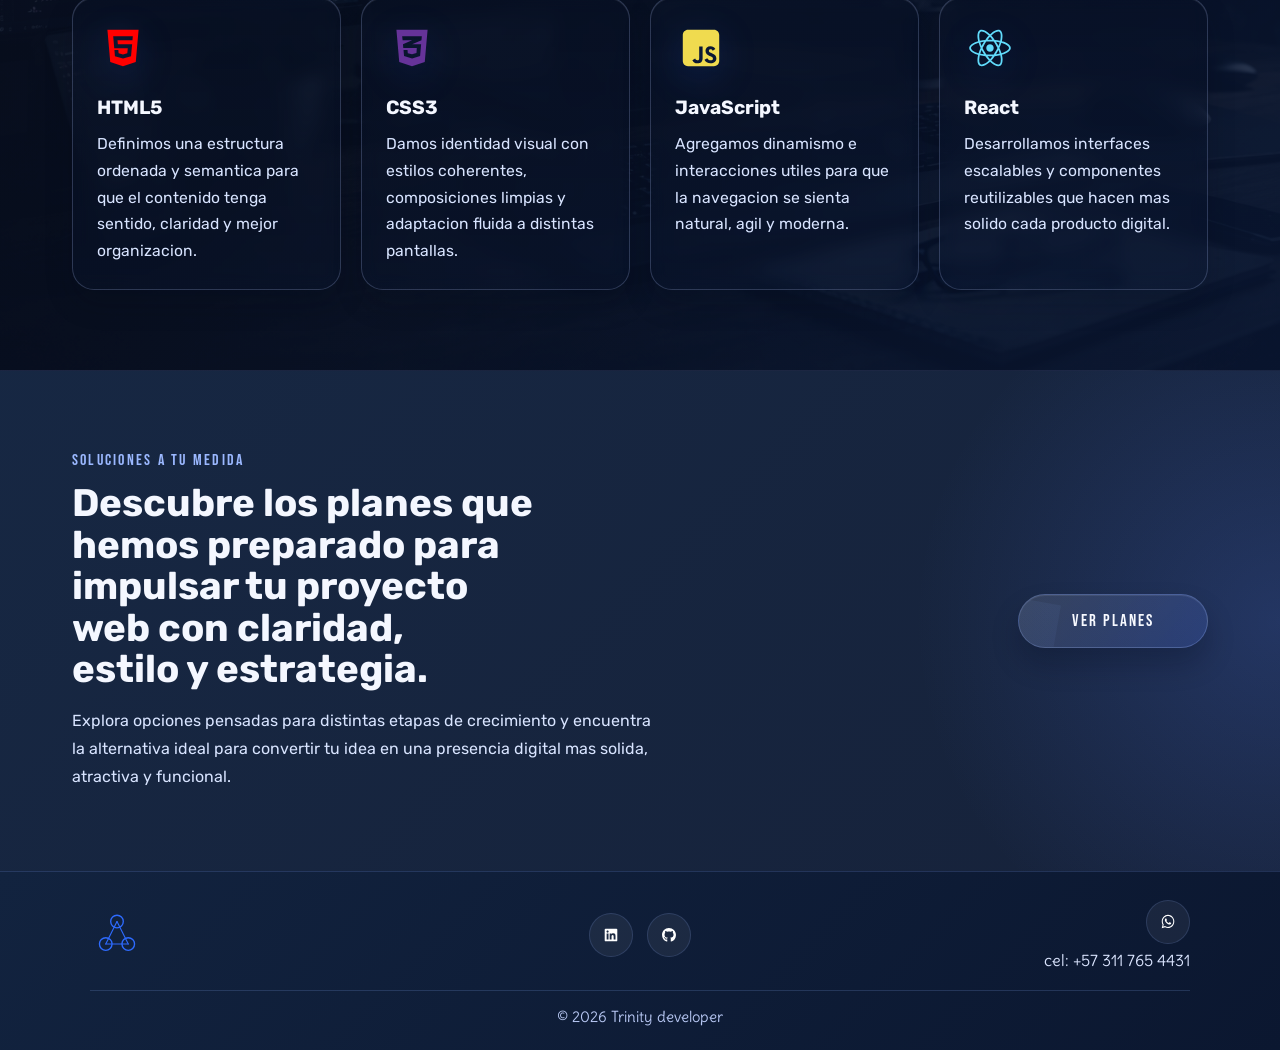
==== commit e3bf596f: "Agregar seccion intermedia en inicio con acceso a contacto" ====
--- a/html/index.html
+++ b/html/index.html
@@ -27,6 +27,18 @@
             <p class="pageEyebrow">Trinity Developer</p>
             <h1 class="pageTitle">Construimos soluciones digitales claras, modernas y funcionales.</h1>
             <p class="pageDescription">Explora nuestras secciones para conocer servicios, productos, quienes somos y la mejor forma de contactarnos.</p>
+        </section>
+        <!-- Seccion intermedia con llamada a la accion hacia contacto -->
+        <section class="pageHero contactHighlightSection">
+            <div class="contactHighlightContent">
+                <p class="contactHighlightEyebrow">Conversemos tu idea</p>
+                <h2 class="contactHighlightTitle">Tu proximo proyecto merece una presencia digital que se sienta tan fuerte como tu marca.</h2>
+                <p class="contactHighlightDescription">Si ya tienes una idea en mente o quieres darle una direccion mas clara a tu negocio, estamos listos para ayudarte a convertirla en una experiencia web atractiva, funcional y bien pensada.</p>
+            </div>
+            <a class="contactHighlightLink" href="contacto.html">
+                <span class="contactHighlightLinkText">Ir a contacto</span>
+                <span class="contactHighlightLinkGlow" aria-hidden="true"></span>
+            </a>
         </section>
         <section class="pageHero stackSection">
             <div class="stackIntro">
--- a/css/style.css
+++ b/css/style.css
@@ -51,25 +51,33 @@
 }
 
 body {
+    display: flex;
+    flex-direction: column;
     min-height: 100vh;
+    padding-top: 6.75rem;
     font-family: "RubikCustom", "Segoe UI", Tahoma, Geneva, Verdana, sans-serif;
     background: linear-gradient(180deg, #f7faff 0%, #eef4ff 100%);
     color: var(--brandInk);
 }
 
 .mainHeader {
+    position: fixed;
+    top: 0;
+    left: 0;
+    right: 0;
+    z-index: 1000;
     display: flex;
     align-items: center;
     justify-content: space-between;
     gap: 2rem;
-    width: min(var(--contentWidth), calc(100% - 3rem));
-    margin: 1.5rem auto 0;
-    padding: 1rem 1.5rem;
-    background: linear-gradient(135deg, #12233f 0%, #0b1730 100%);
-    border: 1px solid rgba(133, 165, 255, 0.24);
-    border-radius: 20px;
-    box-shadow: 0 18px 40px rgba(5, 12, 28, 0.28);
-    backdrop-filter: blur(10px);
+    width: 100%;
+    margin: 0;
+    padding: 1rem clamp(1.25rem, 4vw, 2.5rem);
+    background: linear-gradient(135deg, rgba(18, 35, 63, 0.72) 0%, rgba(11, 23, 48, 0.52) 100%);
+    border-bottom: 1px solid rgba(133, 165, 255, 0.22);
+    border-radius: 0;
+    box-shadow: 0 12px 32px rgba(5, 12, 28, 0.2);
+    backdrop-filter: blur(16px);
 }
 
 .brandLogo {
@@ -186,24 +194,22 @@
     transform: scaleX(1);
 }
 
-main,
+main {
+    width: 100%;
+    margin: 0;
+    flex: 1;
+    min-height: 60vh;
+}
+
 .mainFooter {
-    width: min(var(--contentWidth), calc(100% - 3rem));
-    margin: 0 auto;
-}
-
-main {
-    min-height: 60vh;
-}
-
-.mainFooter {
-    margin-top: 2rem;
-    margin-bottom: 2rem;
-    padding: 1.5rem;
+    width: 100%;
+    margin: 0;
+    padding: 1.75rem clamp(1.25rem, 4vw, 2.5rem) 1.5rem;
     background: linear-gradient(135deg, #12233f 0%, #0b1730 100%);
-    border: 1px solid rgba(133, 165, 255, 0.22);
-    border-radius: 20px;
-    box-shadow: 0 18px 40px rgba(5, 12, 28, 0.24);
+    border: none;
+    border-top: 1px solid rgba(133, 165, 255, 0.18);
+    border-radius: 0;
+    box-shadow: none;
     color: #dbe5ff;
 }
 
@@ -213,12 +219,13 @@
 }
 
 .footerContent {
+    width: min(var(--contentWidth), 100%);
+    margin: 0 auto 1rem;
     display: grid;
     grid-template-columns: repeat(3, minmax(0, 1fr));
     align-items: center;
     gap: 1.25rem;
     padding-bottom: 1.25rem;
-    margin-bottom: 1rem;
     border-bottom: 1px solid rgba(141, 176, 255, 0.18);
 }
 
@@ -319,6 +326,8 @@
 .footerCopy {
     display: flex;
     justify-content: center;
+    width: min(var(--contentWidth), 100%);
+    margin: 0 auto;
 }
 
 .footerCopy p {
@@ -328,7 +337,12 @@
 }
 
 @media (max-width: 820px) {
+    body {
+        padding-top: 0;
+    }
+
     .mainHeader {
+        position: static;
         flex-direction: column;
         align-items: stretch;
         padding: 1.25rem;
@@ -381,7 +395,7 @@
 
     .mainHeader {
         gap: 3rem;
-        padding: 1.15rem 2rem;
+        padding: 1.15rem clamp(2rem, 5vw, 3.5rem);
     }
 
     .brandLogoImage {
@@ -413,8 +427,11 @@
 }
 
 @media (max-width: 520px) {
+    body {
+        padding-top: 0;
+    }
+
     .mainHeader {
-        width: min(100% - 1.5rem, var(--contentWidth));
         gap: 1.25rem;
     }
 
--- a/css/index.css
+++ b/css/index.css
@@ -3,18 +3,16 @@
     flex-direction: column;
     align-items: stretch;
     justify-content: center;
-    gap: 2rem;
-    padding: 2.25rem 0;
+    gap: 0;
+    padding: 0;
 }
 
 .pageHero {
     position: relative;
     width: 100%;
-    padding: 2.5rem;
-    border: 1px solid rgba(133, 165, 255, 0.2);
-    border-radius: 24px;
-    box-shadow: 0 18px 40px rgba(5, 12, 28, 0.18);
+    padding: clamp(3rem, 7vw, 5rem) clamp(1.25rem, 6vw, 4.5rem);
     color: #dbe5ff;
+    overflow: hidden;
 }
 
 .indexHero {
@@ -23,11 +21,11 @@
     justify-content: flex-end;
     align-items: flex-start;
     min-height: 540px;
-    padding: 3rem;
     background:
         linear-gradient(90deg, rgba(8, 15, 32, 0.84) 0%, rgba(8, 15, 32, 0.66) 42%, rgba(8, 15, 32, 0.24) 100%),
         linear-gradient(180deg, rgba(8, 15, 32, 0.18) 0%, rgba(8, 15, 32, 0.52) 100%),
         url("../images/fondos main/fondo primera seccion.png") center/cover no-repeat;
+    border-bottom: 1px solid rgba(133, 165, 255, 0.14);
 }
 
 .pageEyebrow,
@@ -67,11 +65,100 @@
 
 .stackSection {
     overflow: hidden;
-    padding: 2.75rem;
     background:
         linear-gradient(135deg, rgba(8, 15, 32, 0.78) 0%, rgba(10, 20, 43, 0.7) 42%, rgba(10, 24, 54, 0.84) 100%),
         radial-gradient(circle at top left, rgba(76, 121, 255, 0.16) 0%, rgba(76, 121, 255, 0) 34%),
         url("../images/fondos main/fondo segunda seccion.png") center/cover no-repeat;
+    border-bottom: 1px solid rgba(133, 165, 255, 0.14);
+}
+
+.contactHighlightSection {
+    display: grid;
+    grid-template-columns: minmax(0, 1.35fr) auto;
+    align-items: center;
+    gap: 1.75rem;
+    background:
+        radial-gradient(circle at 12% 22%, rgba(108, 149, 255, 0.22) 0%, rgba(108, 149, 255, 0) 28%),
+        radial-gradient(circle at 85% 50%, rgba(166, 192, 255, 0.12) 0%, rgba(166, 192, 255, 0) 24%),
+        linear-gradient(135deg, rgba(15, 31, 58, 0.98) 0%, rgba(21, 47, 92, 0.94) 52%, rgba(12, 28, 56, 0.98) 100%);
+    border-bottom: 1px solid rgba(133, 165, 255, 0.14);
+}
+
+.contactHighlightContent {
+    max-width: 820px;
+}
+
+.contactHighlightEyebrow {
+    margin-bottom: 0.85rem;
+    font-family: "BebasNeueCustom", sans-serif;
+    font-size: 1rem;
+    letter-spacing: 0.14em;
+    color: #9bb8ff;
+}
+
+.contactHighlightTitle {
+    max-width: 17ch;
+    margin: 0 0 1rem;
+    font-size: clamp(1.95rem, 3vw, 3.1rem);
+    line-height: 1.06;
+    color: #f4f7ff;
+    text-wrap: balance;
+}
+
+.contactHighlightDescription {
+    max-width: 60ch;
+    margin: 0;
+    font-size: 1rem;
+    line-height: 1.75;
+    color: #d7e3ff;
+}
+
+.contactHighlightLink {
+    position: relative;
+    isolation: isolate;
+    display: inline-flex;
+    align-items: center;
+    justify-content: center;
+    min-width: 210px;
+    padding: 1rem 1.8rem;
+    border: 1px solid rgba(173, 197, 255, 0.28);
+    border-radius: 999px;
+    background: linear-gradient(135deg, rgba(255, 255, 255, 0.14) 0%, rgba(96, 143, 255, 0.22) 100%);
+    box-shadow: 0 18px 30px rgba(4, 10, 24, 0.24), inset 0 1px 0 rgba(255, 255, 255, 0.08);
+    color: #f7f9ff;
+    text-decoration: none;
+    overflow: hidden;
+    transition: transform 0.25s ease, box-shadow 0.25s ease, border-color 0.25s ease;
+}
+
+.contactHighlightLinkText {
+    position: relative;
+    z-index: 1;
+    font-family: "BebasNeueCustom", sans-serif;
+    font-size: 1.05rem;
+    letter-spacing: 0.12em;
+}
+
+.contactHighlightLinkGlow {
+    position: absolute;
+    inset: -35%;
+    z-index: 0;
+    background:
+        conic-gradient(from 180deg, rgba(255, 255, 255, 0) 0deg, rgba(128, 169, 255, 0.1) 90deg, rgba(255, 255, 255, 0.55) 160deg, rgba(128, 169, 255, 0.1) 230deg, rgba(255, 255, 255, 0) 360deg);
+    transform: translateX(-68%) rotate(10deg);
+    transition: transform 0.65s ease;
+}
+
+.contactHighlightLink:hover,
+.contactHighlightLink:focus-visible {
+    transform: translateY(-4px) scale(1.02);
+    border-color: rgba(194, 211, 255, 0.58);
+    box-shadow: 0 22px 38px rgba(4, 10, 24, 0.32), 0 0 0 1px rgba(255, 255, 255, 0.05) inset;
+}
+
+.contactHighlightLink:hover .contactHighlightLinkGlow,
+.contactHighlightLink:focus-visible .contactHighlightLinkGlow {
+    transform: translateX(68%) rotate(10deg);
 }
 
 .stackIntro {
@@ -172,7 +259,6 @@
     grid-template-columns: minmax(0, 1.5fr) auto;
     align-items: center;
     gap: 1.5rem;
-    padding: 2.5rem 2.75rem;
     background:
         radial-gradient(circle at right center, rgba(87, 129, 255, 0.2) 0%, rgba(87, 129, 255, 0) 28%),
         linear-gradient(135deg, rgba(18, 35, 63, 0.98) 0%, rgba(11, 23, 48, 0.95) 100%);
@@ -256,35 +342,29 @@
 }
 
 @media (max-width: 980px) {
-    .stackGrid {
-        grid-template-columns: repeat(2, minmax(0, 1fr));
-    }
-
+    .contactHighlightSection,
     .plansSection {
         grid-template-columns: 1fr;
         justify-items: start;
     }
+
+    .stackGrid {
+        grid-template-columns: repeat(2, minmax(0, 1fr));
+    }
 }
 
 @media (min-width: 1440px) {
     .indexHero {
         min-height: 620px;
-        padding: 3.5rem;
     }
 }
 
 @media (max-width: 520px) {
-    .pageMain {
-        padding: 1.5rem 0;
-    }
-
     .pageHero {
-        padding: 2rem 1.25rem;
-        border-radius: 20px;
+        padding: 2.25rem 1.25rem;
     }
 
     .stackSection {
-        padding: 2rem 1.25rem;
         background:
             linear-gradient(180deg, rgba(8, 15, 32, 0.82) 0%, rgba(10, 20, 43, 0.72) 52%, rgba(10, 24, 54, 0.84) 100%),
             url("../images/fondos main/fondo segunda seccion.png") center/cover no-repeat;
@@ -319,12 +399,17 @@
 
     .stackEyebrow,
     .stackTitle,
-    .stackDescription {
+    .stackDescription,
+    .contactHighlightEyebrow,
+    .contactHighlightTitle,
+    .contactHighlightDescription {
         text-align: center;
     }
 
     .stackTitle,
-    .stackDescription {
+    .stackDescription,
+    .contactHighlightTitle,
+    .contactHighlightDescription {
         margin-left: auto;
         margin-right: auto;
     }
@@ -333,14 +418,15 @@
         grid-template-columns: 1fr;
     }
 
+    .contactHighlightSection,
     .plansSection {
         justify-items: center;
-        padding: 2rem 1.25rem;
         text-align: center;
     }
 
     .plansTitle,
-    .plansDescription {
+    .plansDescription,
+    .contactHighlightDescription {
         margin-left: auto;
         margin-right: auto;
     }
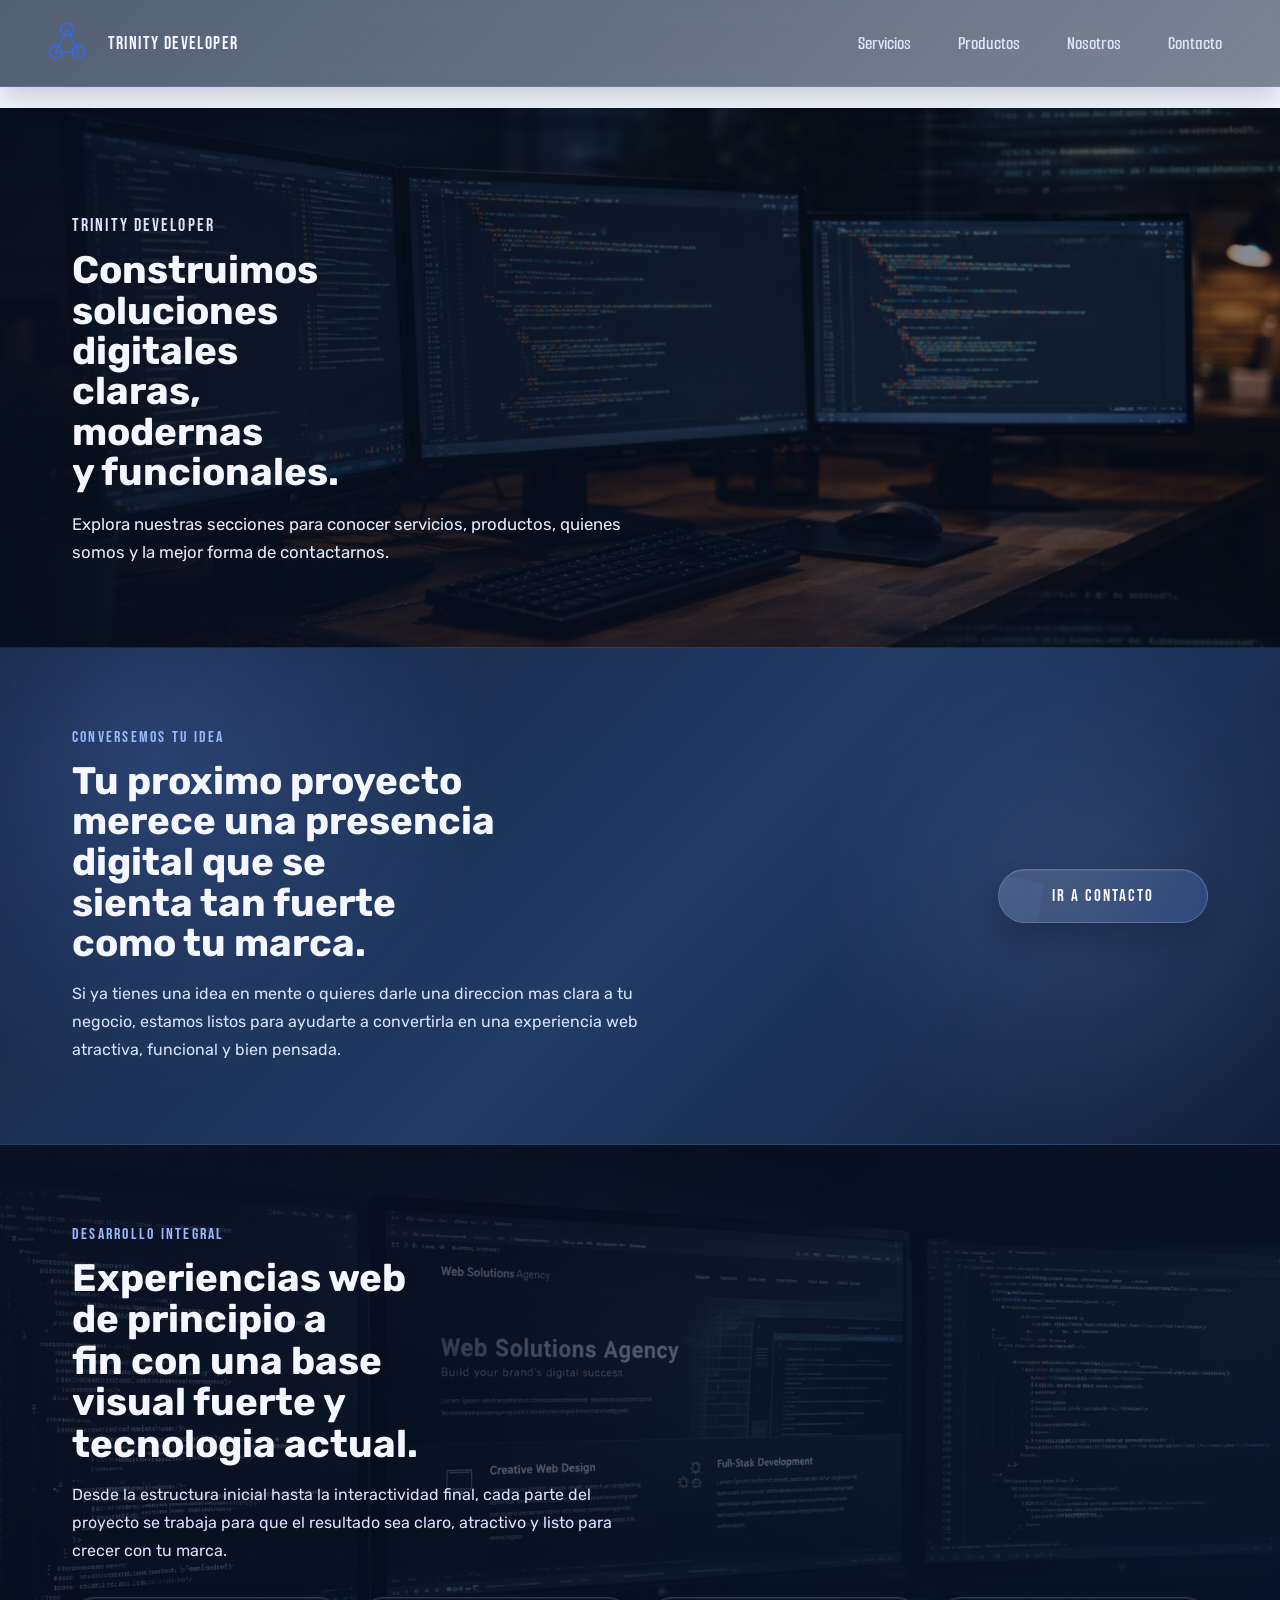
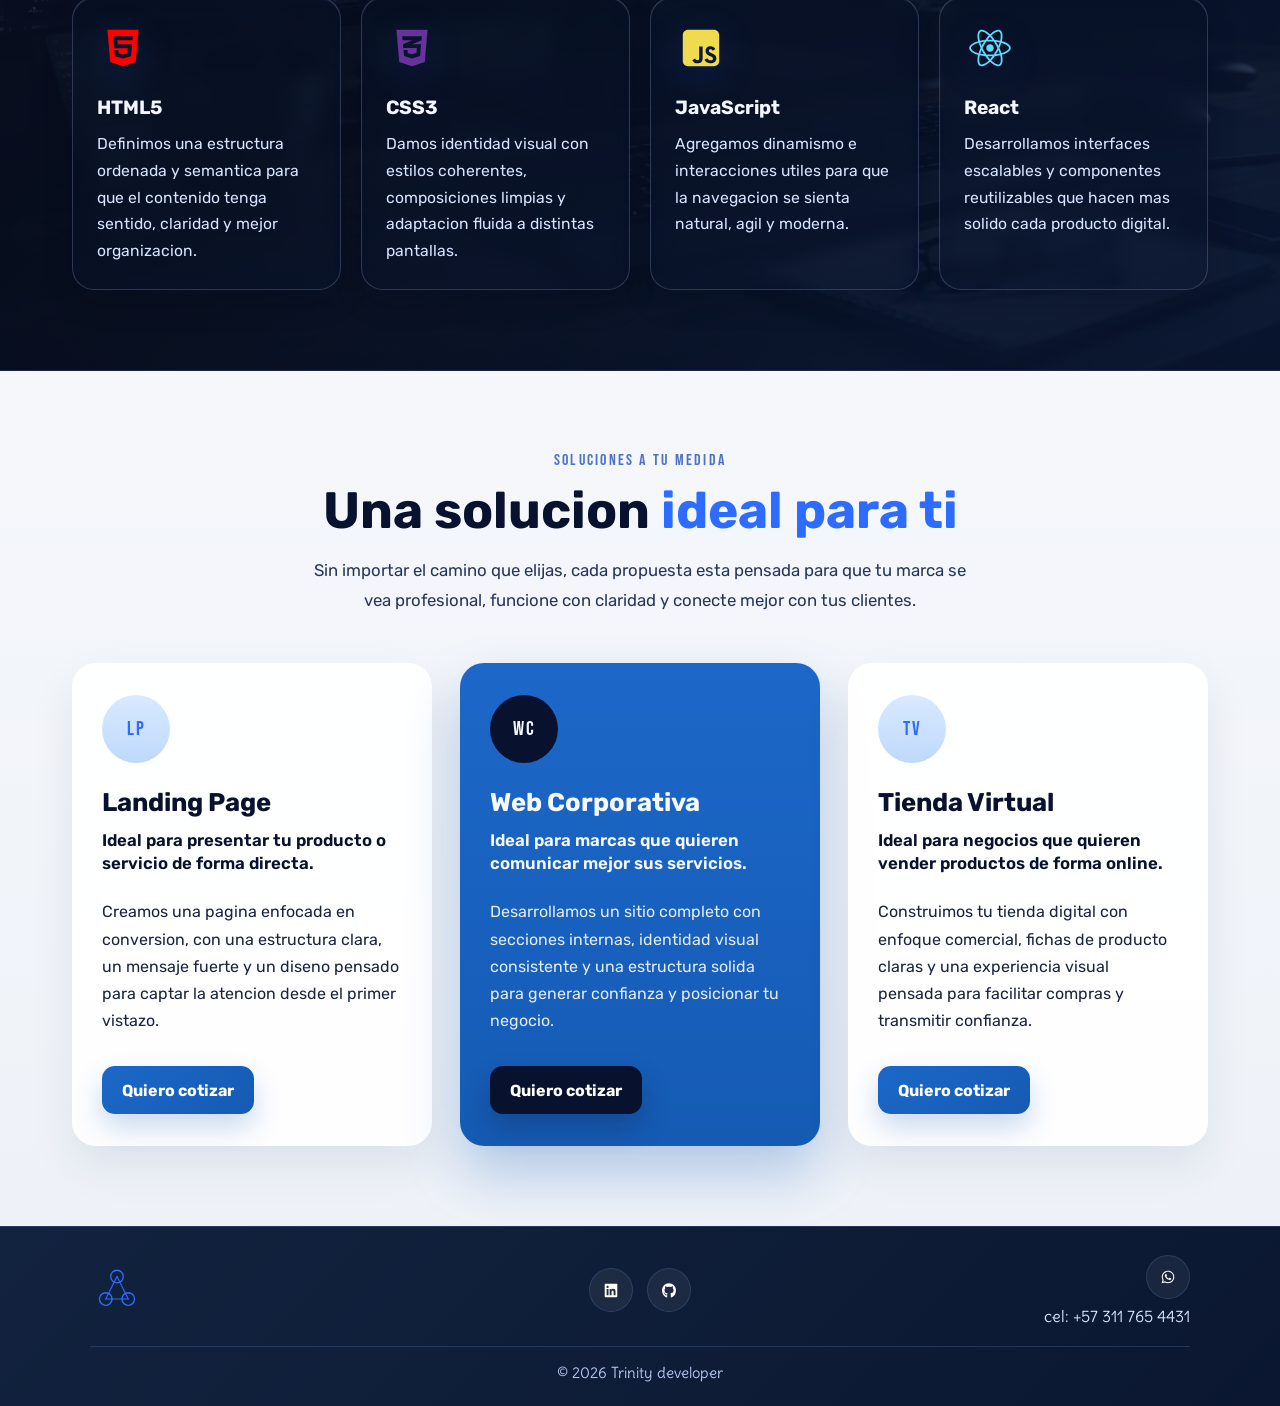
==== commit 36b27293: "cambio en seccion de servicios por uno mas atractivo" ====
--- a/html/index.html
+++ b/html/index.html
@@ -70,15 +70,34 @@
             </div>
         </section>
         <section class="pageHero plansSection">
-            <div class="plansContent">
+            <div class="plansIntro">
                 <p class="plansEyebrow">Soluciones a tu medida</p>
-                <h2 class="plansTitle">Descubre los planes que hemos preparado para impulsar tu proyecto web con claridad, estilo y estrategia.</h2>
-                <p class="plansDescription">Explora opciones pensadas para distintas etapas de crecimiento y encuentra la alternativa ideal para convertir tu idea en una presencia digital mas solida, atractiva y funcional.</p>
+                <h2 class="plansTitle">Una solucion <span class="plansTitleAccent">ideal para ti</span></h2>
+                <p class="plansDescription">Sin importar el camino que elijas, cada propuesta esta pensada para que tu marca se vea profesional, funcione con claridad y conecte mejor con tus clientes.</p>
             </div>
-            <a class="plansLink" href="servicios.html">
-                <span class="plansLinkText">Ver planes</span>
-                <span class="plansLinkGlow" aria-hidden="true"></span>
-            </a>
+            <div class="plansGrid">
+                <article class="planCard">
+                    <div class="planIconBadge" aria-hidden="true">LP</div>
+                    <h3 class="planCardTitle">Landing Page</h3>
+                    <p class="planCardLead">Ideal para presentar tu producto o servicio de forma directa.</p>
+                    <p class="planCardText">Creamos una pagina enfocada en conversion, con una estructura clara, un mensaje fuerte y un diseno pensado para captar la atencion desde el primer vistazo.</p>
+                    <a class="planCardLink" href="contacto.html">Quiero cotizar</a>
+                </article>
+                <article class="planCard planCardFeatured">
+                    <div class="planIconBadge planIconBadgeFeatured" aria-hidden="true">WC</div>
+                    <h3 class="planCardTitle">Web Corporativa</h3>
+                    <p class="planCardLead">Ideal para marcas que quieren comunicar mejor sus servicios.</p>
+                    <p class="planCardText">Desarrollamos un sitio completo con secciones internas, identidad visual consistente y una estructura solida para generar confianza y posicionar tu negocio.</p>
+                    <a class="planCardLink planCardLinkFeatured" href="contacto.html">Quiero cotizar</a>
+                </article>
+                <article class="planCard">
+                    <div class="planIconBadge" aria-hidden="true">TV</div>
+                    <h3 class="planCardTitle">Tienda Virtual</h3>
+                    <p class="planCardLead">Ideal para negocios que quieren vender productos de forma online.</p>
+                    <p class="planCardText">Construimos tu tienda digital con enfoque comercial, fichas de producto claras y una experiencia visual pensada para facilitar compras y transmitir confianza.</p>
+                    <a class="planCardLink" href="contacto.html">Quiero cotizar</a>
+                </article>
+            </div>
         </section>
     </main>
     <footer class="mainFooter">
--- a/css/index.css
+++ b/css/index.css
@@ -255,17 +255,15 @@
 }
 
 .plansSection {
-    display: grid;
-    grid-template-columns: minmax(0, 1.5fr) auto;
-    align-items: center;
-    gap: 1.5rem;
     background:
-        radial-gradient(circle at right center, rgba(87, 129, 255, 0.2) 0%, rgba(87, 129, 255, 0) 28%),
-        linear-gradient(135deg, rgba(18, 35, 63, 0.98) 0%, rgba(11, 23, 48, 0.95) 100%);
-}
-
-.plansContent {
-    max-width: 760px;
+        linear-gradient(180deg, #f5f7fb 0%, #eef2f8 100%);
+    color: var(--brandInk);
+}
+
+.plansIntro {
+    max-width: 820px;
+    margin: 0 auto 3rem;
+    text-align: center;
 }
 
 .plansEyebrow {
@@ -273,83 +271,138 @@
     font-family: "BebasNeueCustom", sans-serif;
     font-size: 1rem;
     letter-spacing: 0.14em;
-    color: #9bb8ff;
+    color: #4d72c9;
 }
 
 .plansTitle {
-    max-width: 18ch;
     margin: 0 0 1rem;
-    font-size: clamp(1.9rem, 3vw, 3rem);
+    font-size: clamp(2.2rem, 4vw, 4rem);
     line-height: 1.08;
-    color: #f4f7ff;
+    color: #08122f;
     text-wrap: balance;
 }
 
+.plansTitleAccent {
+    color: var(--brandBlue);
+}
+
 .plansDescription {
-    max-width: 58ch;
-    margin: 0;
-    font-size: 1rem;
-    line-height: 1.75;
-    color: #d8e4ff;
-}
-
-.plansLink {
-    position: relative;
-    isolation: isolate;
+    max-width: 60ch;
+    margin: 0 auto;
+    font-size: 1.05rem;
+    line-height: 1.8;
+    color: #27375b;
+}
+
+.plansGrid {
+    display: grid;
+    grid-template-columns: repeat(3, minmax(0, 1fr));
+    gap: 1.75rem;
+    align-items: stretch;
+}
+
+.planCard {
+    display: flex;
+    flex-direction: column;
+    align-items: flex-start;
+    min-height: 100%;
+    padding: 2rem 1.9rem;
+    background: rgba(255, 255, 255, 0.96);
+    border-radius: 1.5rem;
+    box-shadow: 0 20px 46px rgba(18, 35, 63, 0.08);
+    color: #08122f;
+}
+
+.planCardFeatured {
+    background: linear-gradient(180deg, #1c67c8 0%, #155bb4 100%);
+    box-shadow: 0 28px 54px rgba(21, 91, 180, 0.28);
+    color: #f4f8ff;
+}
+
+.planIconBadge {
     display: inline-flex;
     align-items: center;
     justify-content: center;
-    min-width: 190px;
-    padding: 1rem 1.6rem;
-    border-radius: 999px;
-    border: 1px solid rgba(155, 184, 255, 0.28);
-    background: linear-gradient(135deg, rgba(255, 255, 255, 0.12) 0%, rgba(84, 123, 255, 0.18) 100%);
-    box-shadow: 0 16px 28px rgba(4, 10, 24, 0.24), inset 0 1px 0 rgba(255, 255, 255, 0.08);
-    color: #f7f9ff;
+    width: 4.25rem;
+    height: 4.25rem;
+    margin-bottom: 1.6rem;
+    border-radius: 50%;
+    background: linear-gradient(180deg, #d8e9ff 0%, #bfd9fb 100%);
+    color: var(--brandBlue);
+    font-family: "BebasNeueCustom", sans-serif;
+    font-size: 1.25rem;
+    letter-spacing: 0.08em;
+}
+
+.planIconBadgeFeatured {
+    background: #08122f;
+    color: #f4f8ff;
+}
+
+.planCardTitle {
+    margin: 0 0 0.85rem;
+    font-size: clamp(1.6rem, 2vw, 2.2rem);
+    line-height: 1.05;
+}
+
+.planCardLead {
+    margin: 0 0 1.5rem;
+    font-size: 1.05rem;
+    line-height: 1.35;
+    font-weight: 600;
+}
+
+.planCardText {
+    margin: 0 0 2rem;
+    font-size: 1rem;
+    line-height: 1.7;
+    color: inherit;
+    opacity: 0.92;
+}
+
+.planCardLink {
+    margin-top: auto;
+    display: inline-flex;
+    align-items: center;
+    justify-content: center;
+    padding: 0.9rem 1.25rem;
+    border-radius: 0.8rem;
+    background: linear-gradient(135deg, #1c67c8 0%, #155bb4 100%);
+    color: #ffffff;
+    font-weight: 700;
     text-decoration: none;
-    overflow: hidden;
-    transition: transform 0.25s ease, box-shadow 0.25s ease, border-color 0.25s ease;
-}
-
-.plansLinkText {
-    position: relative;
-    z-index: 1;
-    font-family: "BebasNeueCustom", sans-serif;
-    font-size: 1.05rem;
-    letter-spacing: 0.12em;
-}
-
-.plansLinkGlow {
-    position: absolute;
-    inset: -35%;
-    z-index: 0;
-    background:
-        conic-gradient(from 180deg, rgba(255, 255, 255, 0) 0deg, rgba(128, 169, 255, 0.08) 90deg, rgba(255, 255, 255, 0.58) 160deg, rgba(128, 169, 255, 0.08) 230deg, rgba(255, 255, 255, 0) 360deg);
-    transform: translateX(-68%) rotate(10deg);
-    transition: transform 0.65s ease;
-}
-
-.plansLink:hover,
-.plansLink:focus-visible {
-    transform: translateY(-4px) scale(1.02);
-    border-color: rgba(173, 197, 255, 0.56);
-    box-shadow: 0 22px 36px rgba(4, 10, 24, 0.34), 0 0 0 1px rgba(255, 255, 255, 0.05) inset;
-}
-
-.plansLink:hover .plansLinkGlow,
-.plansLink:focus-visible .plansLinkGlow {
-    transform: translateX(68%) rotate(10deg);
+    box-shadow: 0 14px 28px rgba(21, 91, 180, 0.22);
+    transition: transform 0.22s ease, box-shadow 0.22s ease, background-color 0.22s ease;
+}
+
+.planCardLinkFeatured {
+    background: #08122f;
+    box-shadow: 0 14px 28px rgba(8, 18, 47, 0.24);
+}
+
+.planCardLink:hover,
+.planCardLink:focus-visible {
+    transform: translateY(-3px);
+    box-shadow: 0 18px 32px rgba(21, 91, 180, 0.28);
+}
+
+.planCardLinkFeatured:hover,
+.planCardLinkFeatured:focus-visible {
+    box-shadow: 0 18px 32px rgba(8, 18, 47, 0.3);
 }
 
 @media (max-width: 980px) {
-    .contactHighlightSection,
-    .plansSection {
+    .contactHighlightSection {
         grid-template-columns: 1fr;
         justify-items: start;
     }
 
     .stackGrid {
         grid-template-columns: repeat(2, minmax(0, 1fr));
+    }
+
+    .plansGrid {
+        grid-template-columns: 1fr;
     }
 }
 
@@ -418,9 +471,7 @@
         grid-template-columns: 1fr;
     }
 
-    .contactHighlightSection,
-    .plansSection {
-        justify-items: center;
+    .contactHighlightSection {
         text-align: center;
     }
 
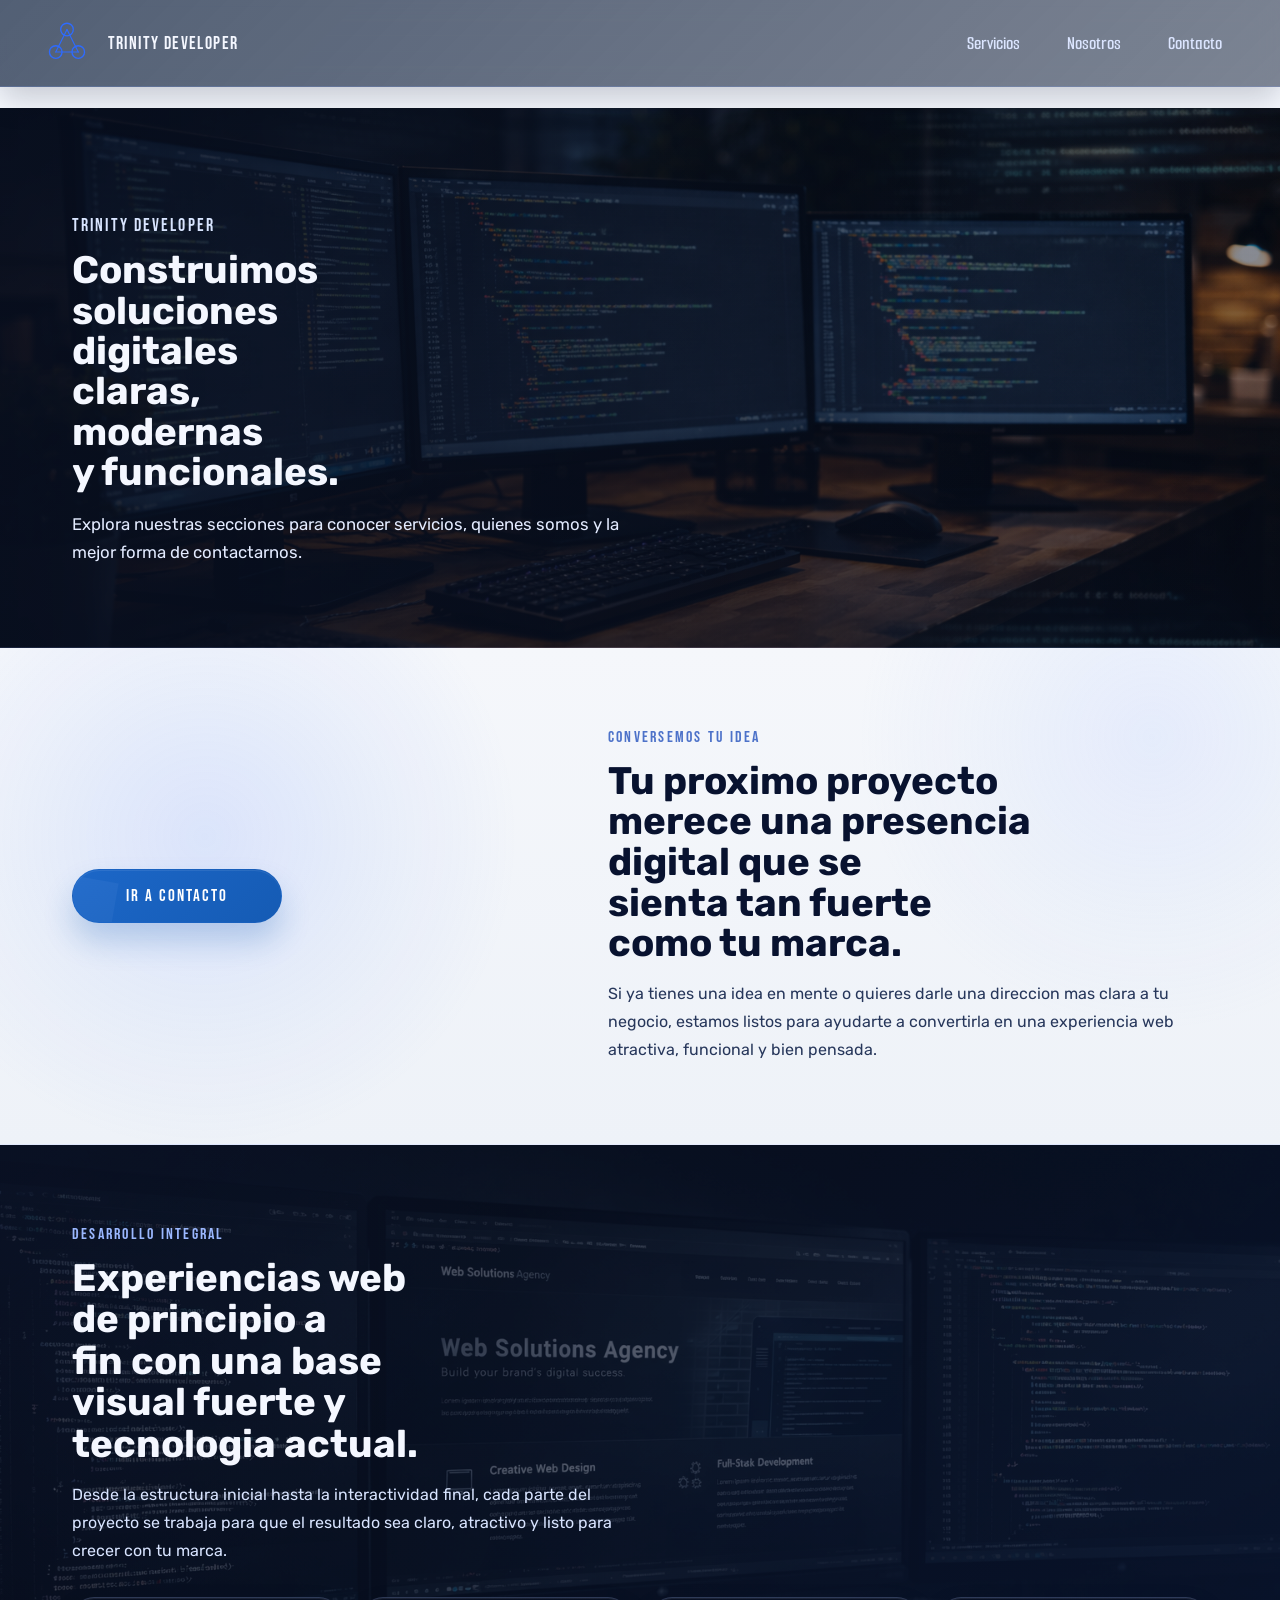
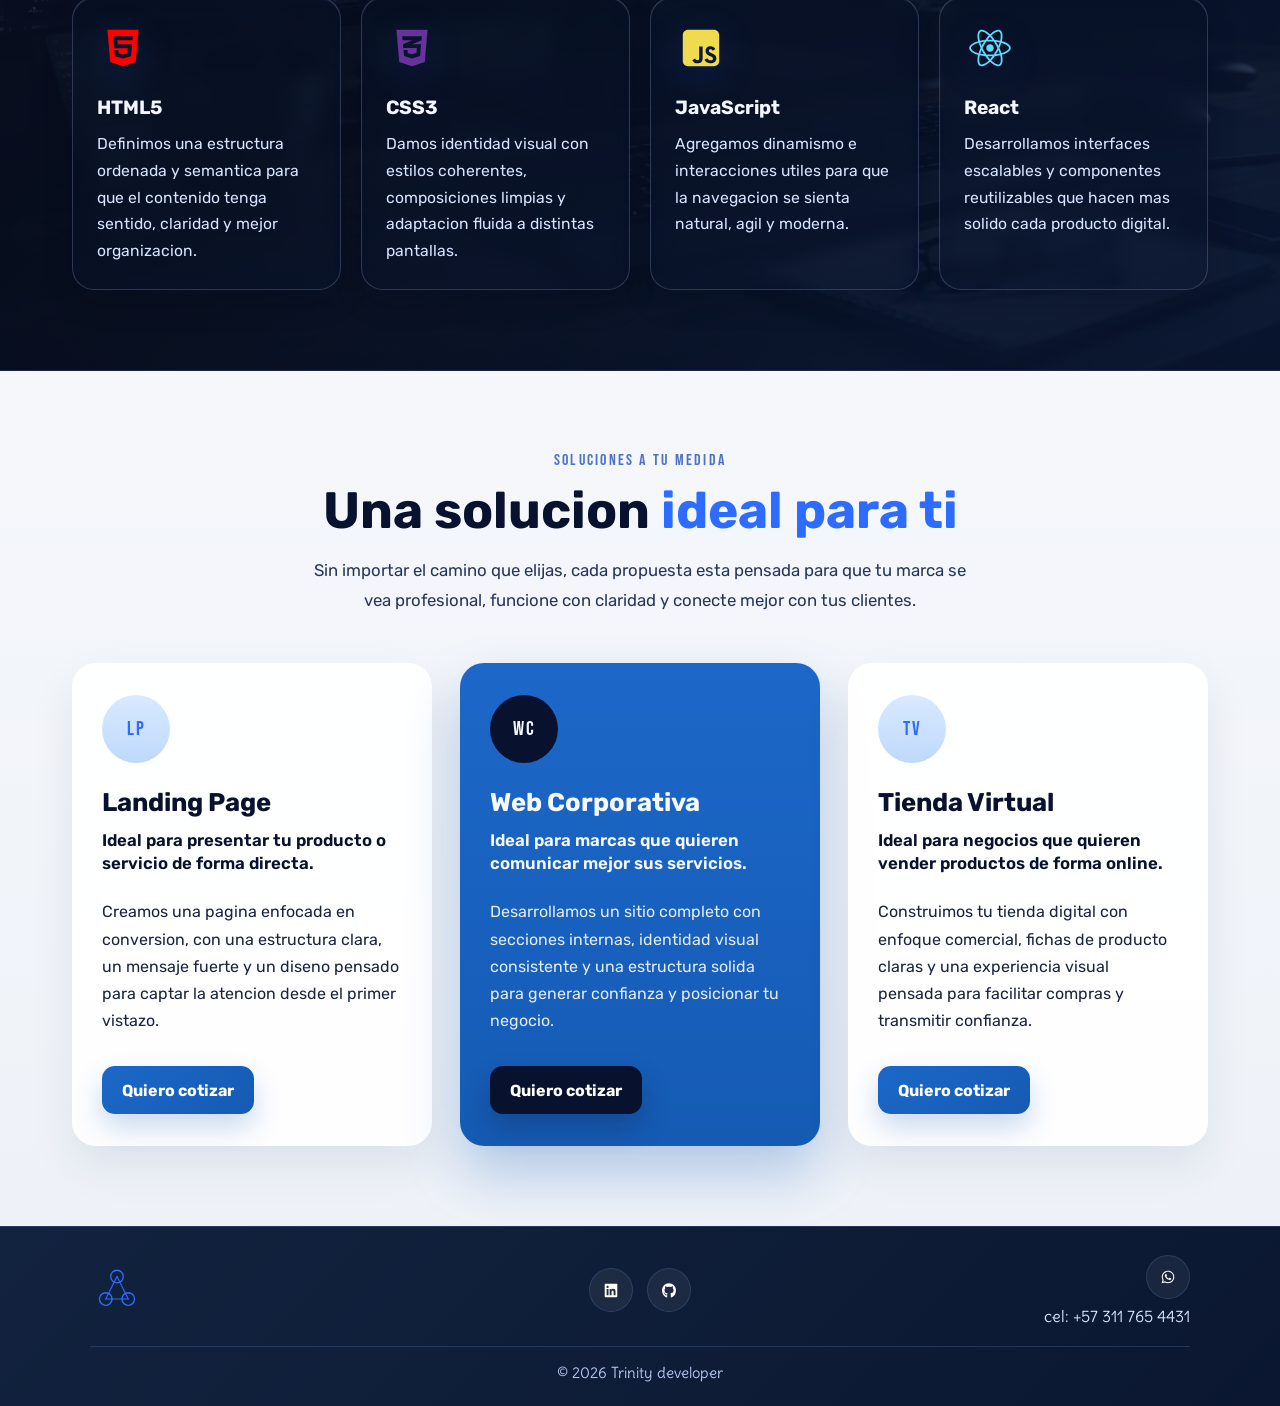
==== commit 9e6d98fe: "ajuste de segunda seccion invertido de contenido, se elimina html de productos" ====
--- a/html/index.html
+++ b/html/index.html
@@ -16,7 +16,6 @@
         <nav class="headerNav">
             <ul class="navList">
                 <li class="navItem"><a class="navLink" href="servicios.html">Servicios</a></li>
-                <li class="navItem"><a class="navLink" href="productos.html">Productos</a></li>
                 <li class="navItem"><a class="navLink" href="nosotros.html">Nosotros</a></li>
                 <li class="navItem"><a class="navLink" href="contacto.html">Contacto</a></li>
             </ul>
@@ -26,19 +25,19 @@
         <section class="pageHero indexHero">
             <p class="pageEyebrow">Trinity Developer</p>
             <h1 class="pageTitle">Construimos soluciones digitales claras, modernas y funcionales.</h1>
-            <p class="pageDescription">Explora nuestras secciones para conocer servicios, productos, quienes somos y la mejor forma de contactarnos.</p>
+            <p class="pageDescription">Explora nuestras secciones para conocer servicios, quienes somos y la mejor forma de contactarnos.</p>
         </section>
         <!-- Seccion intermedia con llamada a la accion hacia contacto -->
         <section class="pageHero contactHighlightSection">
+            <a class="contactHighlightLink" href="contacto.html">
+                <span class="contactHighlightLinkText">Ir a contacto</span>
+                <span class="contactHighlightLinkGlow" aria-hidden="true"></span>
+            </a>
             <div class="contactHighlightContent">
                 <p class="contactHighlightEyebrow">Conversemos tu idea</p>
                 <h2 class="contactHighlightTitle">Tu proximo proyecto merece una presencia digital que se sienta tan fuerte como tu marca.</h2>
                 <p class="contactHighlightDescription">Si ya tienes una idea en mente o quieres darle una direccion mas clara a tu negocio, estamos listos para ayudarte a convertirla en una experiencia web atractiva, funcional y bien pensada.</p>
             </div>
-            <a class="contactHighlightLink" href="contacto.html">
-                <span class="contactHighlightLinkText">Ir a contacto</span>
-                <span class="contactHighlightLinkGlow" aria-hidden="true"></span>
-            </a>
         </section>
         <section class="pageHero stackSection">
             <div class="stackIntro">
--- a/css/index.css
+++ b/css/index.css
@@ -74,18 +74,21 @@
 
 .contactHighlightSection {
     display: grid;
-    grid-template-columns: minmax(0, 1.35fr) auto;
+    grid-template-columns: auto minmax(0, 1.35fr);
     align-items: center;
-    gap: 1.75rem;
+    gap: 2.5rem;
     background:
-        radial-gradient(circle at 12% 22%, rgba(108, 149, 255, 0.22) 0%, rgba(108, 149, 255, 0) 28%),
-        radial-gradient(circle at 85% 50%, rgba(166, 192, 255, 0.12) 0%, rgba(166, 192, 255, 0) 24%),
-        linear-gradient(135deg, rgba(15, 31, 58, 0.98) 0%, rgba(21, 47, 92, 0.94) 52%, rgba(12, 28, 56, 0.98) 100%);
+        radial-gradient(circle at 16% 38%, rgba(93, 139, 255, 0.16) 0%, rgba(93, 139, 255, 0) 28%),
+        radial-gradient(circle at 90% 18%, rgba(160, 188, 255, 0.18) 0%, rgba(160, 188, 255, 0) 24%),
+        linear-gradient(180deg, #f5f7fb 0%, #eef2f8 100%);
     border-bottom: 1px solid rgba(133, 165, 255, 0.14);
+    color: var(--brandInk);
 }
 
 .contactHighlightContent {
     max-width: 820px;
+    margin-left: auto;
+    padding-left: clamp(1rem, 4vw, 4rem);
 }
 
 .contactHighlightEyebrow {
@@ -93,7 +96,7 @@
     font-family: "BebasNeueCustom", sans-serif;
     font-size: 1rem;
     letter-spacing: 0.14em;
-    color: #9bb8ff;
+    color: #4d72c9;
 }
 
 .contactHighlightTitle {
@@ -101,7 +104,7 @@
     margin: 0 0 1rem;
     font-size: clamp(1.95rem, 3vw, 3.1rem);
     line-height: 1.06;
-    color: #f4f7ff;
+    color: #08122f;
     text-wrap: balance;
 }
 
@@ -110,7 +113,7 @@
     margin: 0;
     font-size: 1rem;
     line-height: 1.75;
-    color: #d7e3ff;
+    color: #27375b;
 }
 
 .contactHighlightLink {
@@ -120,12 +123,14 @@
     align-items: center;
     justify-content: center;
     min-width: 210px;
+    justify-self: start;
+    align-self: center;
     padding: 1rem 1.8rem;
-    border: 1px solid rgba(173, 197, 255, 0.28);
+    border: 1px solid rgba(28, 103, 200, 0.18);
     border-radius: 999px;
-    background: linear-gradient(135deg, rgba(255, 255, 255, 0.14) 0%, rgba(96, 143, 255, 0.22) 100%);
-    box-shadow: 0 18px 30px rgba(4, 10, 24, 0.24), inset 0 1px 0 rgba(255, 255, 255, 0.08);
-    color: #f7f9ff;
+    background: linear-gradient(135deg, #1c67c8 0%, #155bb4 100%);
+    box-shadow: 0 18px 30px rgba(21, 91, 180, 0.24), inset 0 1px 0 rgba(255, 255, 255, 0.08);
+    color: #ffffff;
     text-decoration: none;
     overflow: hidden;
     transition: transform 0.25s ease, box-shadow 0.25s ease, border-color 0.25s ease;
@@ -144,7 +149,7 @@
     inset: -35%;
     z-index: 0;
     background:
-        conic-gradient(from 180deg, rgba(255, 255, 255, 0) 0deg, rgba(128, 169, 255, 0.1) 90deg, rgba(255, 255, 255, 0.55) 160deg, rgba(128, 169, 255, 0.1) 230deg, rgba(255, 255, 255, 0) 360deg);
+        conic-gradient(from 180deg, rgba(255, 255, 255, 0) 0deg, rgba(173, 200, 255, 0.08) 90deg, rgba(255, 255, 255, 0.58) 160deg, rgba(173, 200, 255, 0.08) 230deg, rgba(255, 255, 255, 0) 360deg);
     transform: translateX(-68%) rotate(10deg);
     transition: transform 0.65s ease;
 }
@@ -152,8 +157,8 @@
 .contactHighlightLink:hover,
 .contactHighlightLink:focus-visible {
     transform: translateY(-4px) scale(1.02);
-    border-color: rgba(194, 211, 255, 0.58);
-    box-shadow: 0 22px 38px rgba(4, 10, 24, 0.32), 0 0 0 1px rgba(255, 255, 255, 0.05) inset;
+    border-color: rgba(21, 91, 180, 0.32);
+    box-shadow: 0 22px 38px rgba(21, 91, 180, 0.3), 0 0 0 1px rgba(255, 255, 255, 0.05) inset;
 }
 
 .contactHighlightLink:hover .contactHighlightLinkGlow,
@@ -475,6 +480,10 @@
         text-align: center;
     }
 
+    .contactHighlightLink {
+        justify-self: center;
+    }
+
     .plansTitle,
     .plansDescription,
     .contactHighlightDescription {
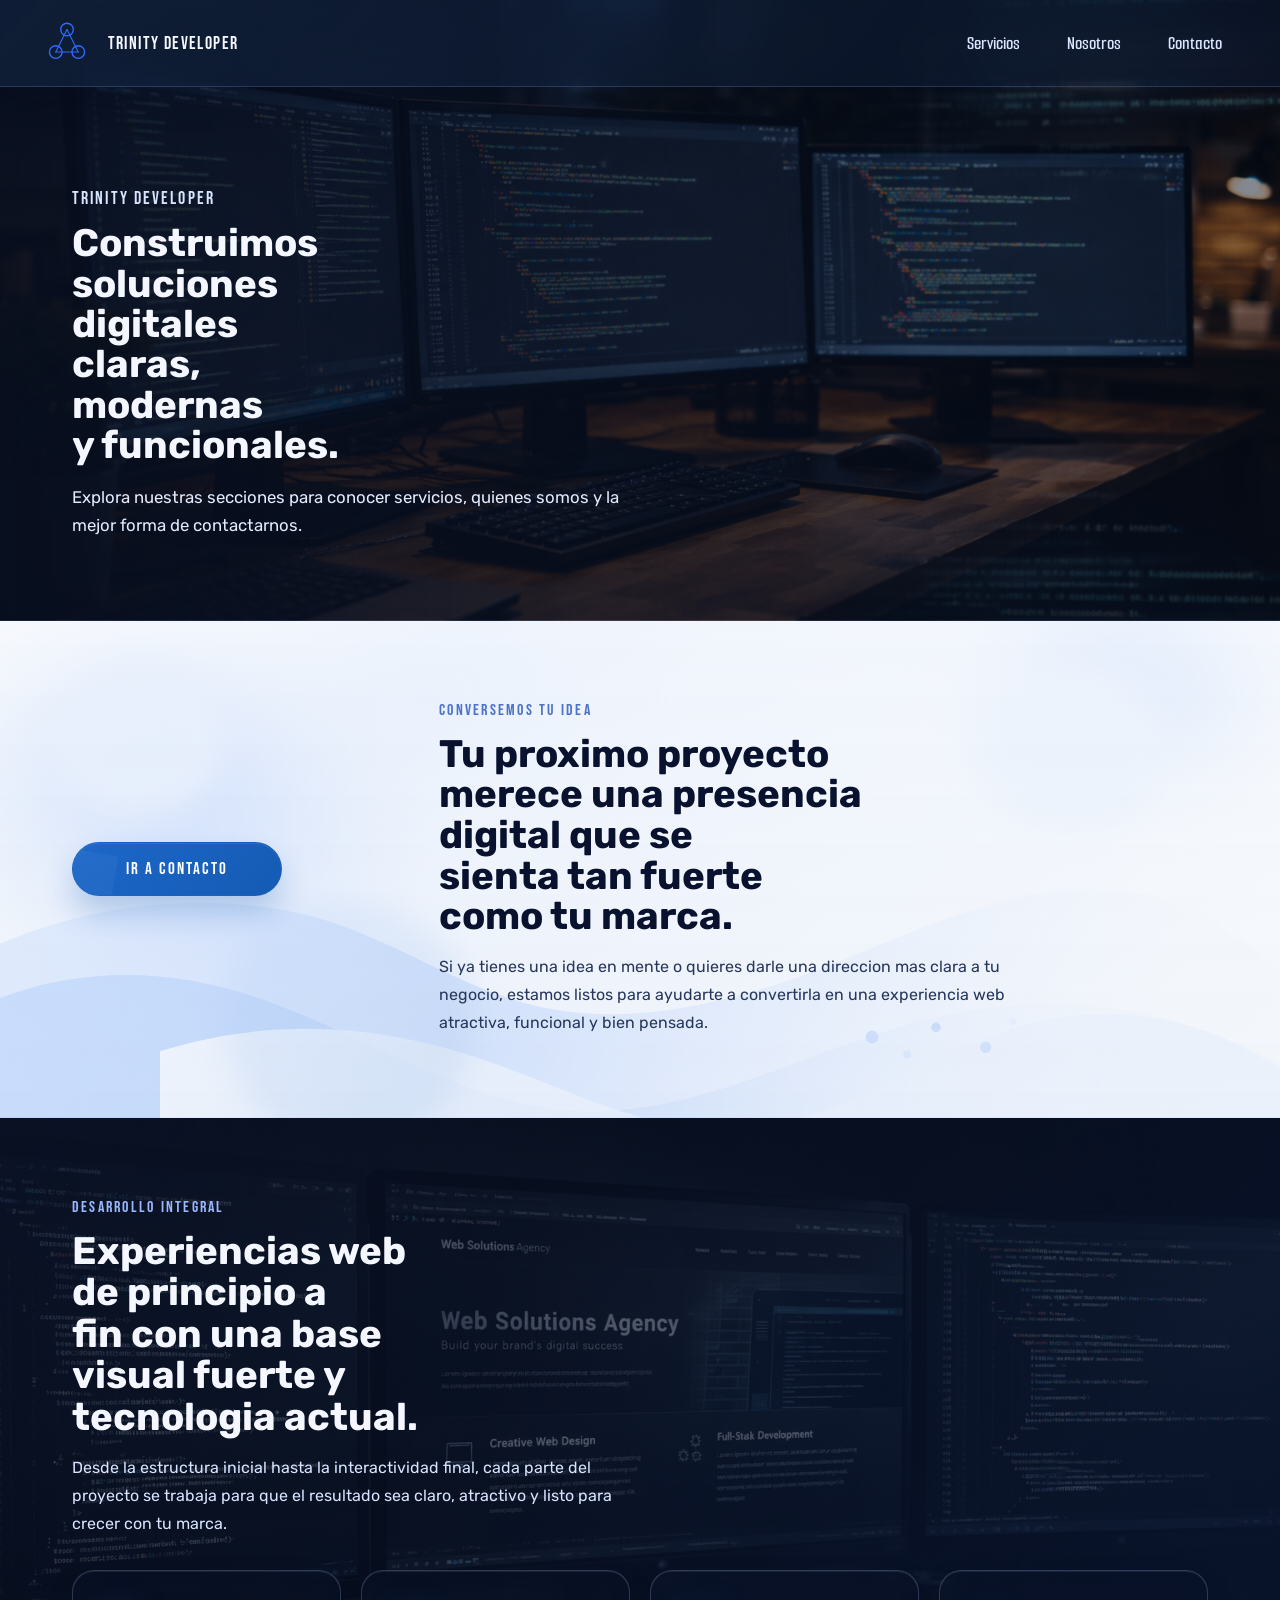
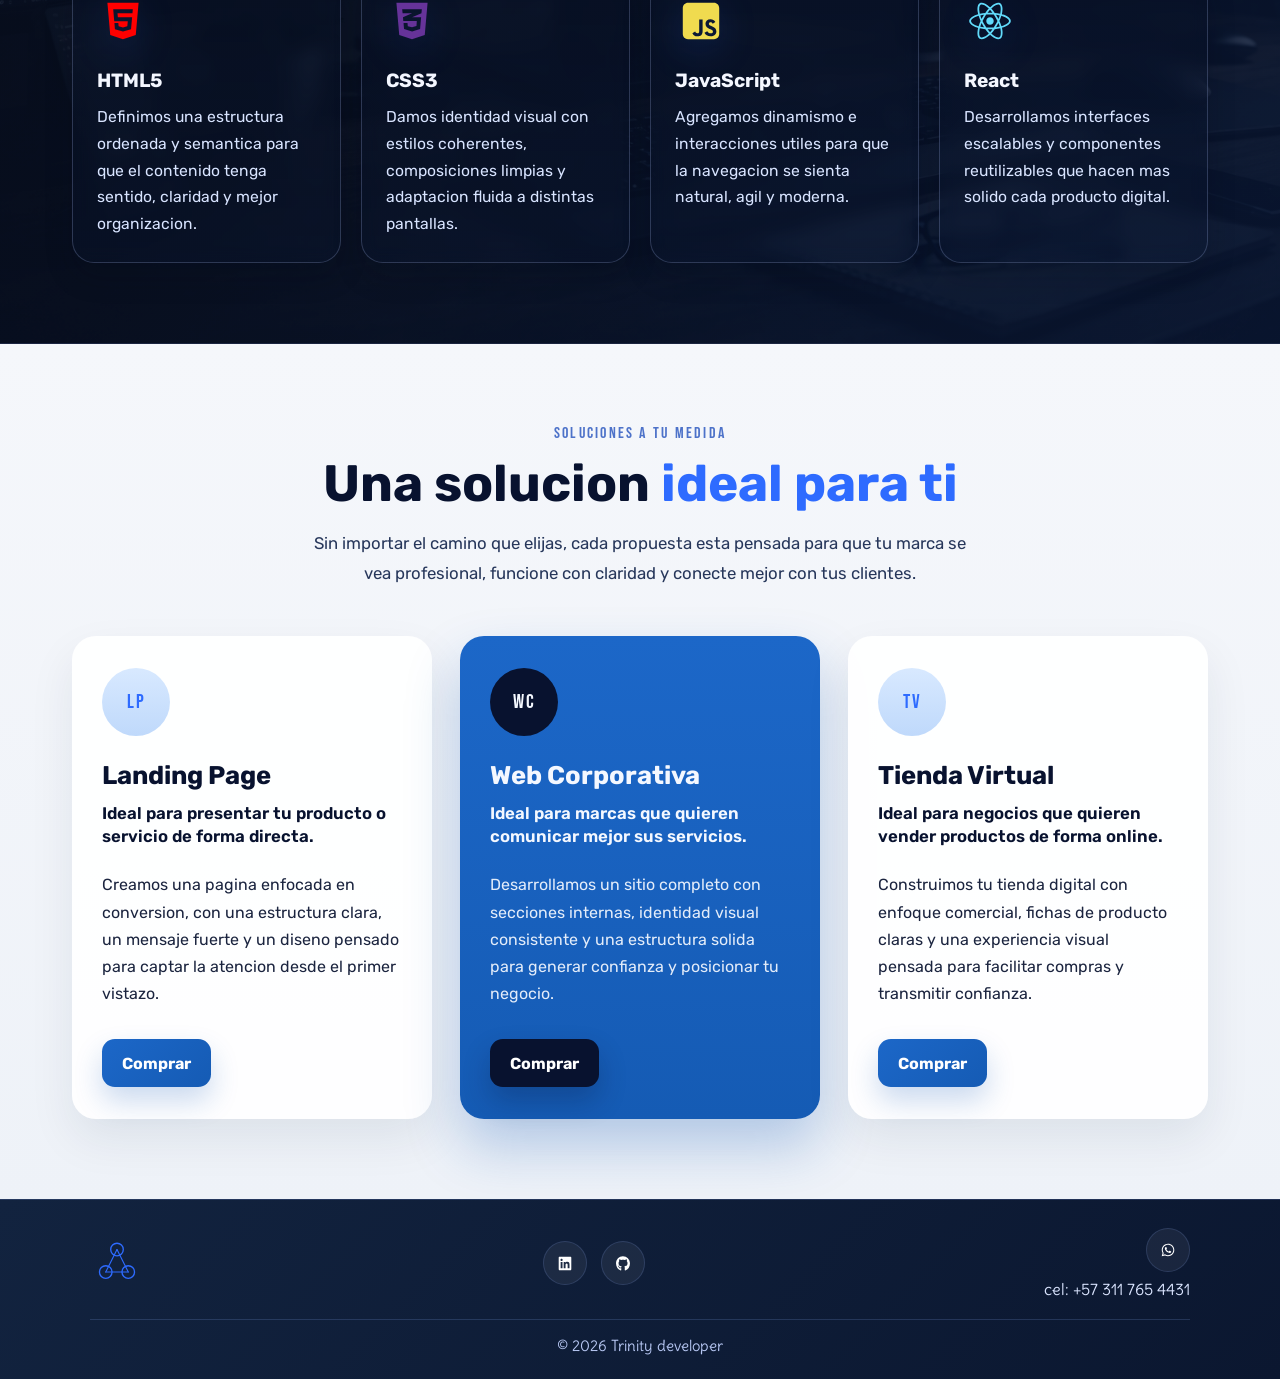
==== commit 2755065e: "creacion de contenido servicios, nosotros y contacto, con estilos similares a los que seccion de ser" ====
--- a/html/index.html
+++ b/html/index.html
@@ -80,21 +80,21 @@
                     <h3 class="planCardTitle">Landing Page</h3>
                     <p class="planCardLead">Ideal para presentar tu producto o servicio de forma directa.</p>
                     <p class="planCardText">Creamos una pagina enfocada en conversion, con una estructura clara, un mensaje fuerte y un diseno pensado para captar la atencion desde el primer vistazo.</p>
-                    <a class="planCardLink" href="contacto.html">Quiero cotizar</a>
+                    <a class="planCardLink" href="servicios.html#landing-page">Comprar</a>
                 </article>
                 <article class="planCard planCardFeatured">
                     <div class="planIconBadge planIconBadgeFeatured" aria-hidden="true">WC</div>
                     <h3 class="planCardTitle">Web Corporativa</h3>
                     <p class="planCardLead">Ideal para marcas que quieren comunicar mejor sus servicios.</p>
                     <p class="planCardText">Desarrollamos un sitio completo con secciones internas, identidad visual consistente y una estructura solida para generar confianza y posicionar tu negocio.</p>
-                    <a class="planCardLink planCardLinkFeatured" href="contacto.html">Quiero cotizar</a>
+                    <a class="planCardLink planCardLinkFeatured" href="servicios.html#web-corporativa">Comprar</a>
                 </article>
                 <article class="planCard">
                     <div class="planIconBadge" aria-hidden="true">TV</div>
                     <h3 class="planCardTitle">Tienda Virtual</h3>
                     <p class="planCardLead">Ideal para negocios que quieren vender productos de forma online.</p>
                     <p class="planCardText">Construimos tu tienda digital con enfoque comercial, fichas de producto claras y una experiencia visual pensada para facilitar compras y transmitir confianza.</p>
-                    <a class="planCardLink" href="contacto.html">Quiero cotizar</a>
+                    <a class="planCardLink" href="servicios.html#tienda-virtual">Comprar</a>
                 </article>
             </div>
         </section>
--- a/css/style.css
+++ b/css/style.css
@@ -72,6 +72,7 @@
     gap: 2rem;
     width: 100%;
     margin: 0;
+    /* Hace que el espacio lateral del header se adapte al ancho de la pantalla. */
     padding: 1rem clamp(1.25rem, 4vw, 2.5rem);
     background: linear-gradient(135deg, rgba(18, 35, 63, 0.72) 0%, rgba(11, 23, 48, 0.52) 100%);
     border-bottom: 1px solid rgba(133, 165, 255, 0.22);
@@ -204,6 +205,7 @@
 .mainFooter {
     width: 100%;
     margin: 0;
+    /* Hace que el espacio lateral del footer se adapte al ancho de la pantalla. */
     padding: 1.75rem clamp(1.25rem, 4vw, 2.5rem) 1.5rem;
     background: linear-gradient(135deg, #12233f 0%, #0b1730 100%);
     border: none;
@@ -221,8 +223,9 @@
 .footerContent {
     width: min(var(--contentWidth), 100%);
     margin: 0 auto 1rem;
-    display: grid;
-    grid-template-columns: repeat(3, minmax(0, 1fr));
+    display: flex;
+    flex-wrap: wrap;
+    justify-content: space-between;
     align-items: center;
     gap: 1.25rem;
     padding-bottom: 1.25rem;
@@ -364,7 +367,7 @@
     }
 
     .footerContent {
-        grid-template-columns: 1fr;
+        flex-direction: column;
         align-items: center;
         text-align: center;
         gap: 1rem;
@@ -395,6 +398,7 @@
 
     .mainHeader {
         gap: 3rem;
+        /* Da mas aire al header en pantallas grandes sin exagerar el espacio. */
         padding: 1.15rem clamp(2rem, 5vw, 3.5rem);
     }
 
--- a/css/index.css
+++ b/css/index.css
@@ -5,11 +5,13 @@
     justify-content: center;
     gap: 0;
     padding: 0;
+    margin-top: -6.75rem;
 }
 
 .pageHero {
     position: relative;
     width: 100%;
+    /* Hace que el espacio interno de cada seccion se adapte al tamano de la pantalla. */
     padding: clamp(3rem, 7vw, 5rem) clamp(1.25rem, 6vw, 4.5rem);
     color: #dbe5ff;
     overflow: hidden;
@@ -21,6 +23,8 @@
     justify-content: flex-end;
     align-items: flex-start;
     min-height: 540px;
+    /* Suma el alto del header para que el contenido no quede escondido debajo. */
+    padding-top: calc(clamp(3rem, 7vw, 5rem) + 6.75rem);
     background:
         linear-gradient(90deg, rgba(8, 15, 32, 0.84) 0%, rgba(8, 15, 32, 0.66) 42%, rgba(8, 15, 32, 0.24) 100%),
         linear-gradient(180deg, rgba(8, 15, 32, 0.18) 0%, rgba(8, 15, 32, 0.52) 100%),
@@ -47,6 +51,7 @@
 .pageTitle {
     max-width: 11ch;
     margin: 0 0 1.1rem;
+    /* Hace que el titulo crezca o disminuya segun la pantalla. */
     font-size: clamp(2rem, 3vw, 3.4rem);
     line-height: 1.05;
     color: #f4f7ff;
@@ -73,21 +78,23 @@
 }
 
 .contactHighlightSection {
-    display: grid;
-    grid-template-columns: auto minmax(0, 1.35fr);
+    display: flex;
+    flex-direction: row;
     align-items: center;
+    justify-content: space-between;
     gap: 2.5rem;
     background:
-        radial-gradient(circle at 16% 38%, rgba(93, 139, 255, 0.16) 0%, rgba(93, 139, 255, 0) 28%),
-        radial-gradient(circle at 90% 18%, rgba(160, 188, 255, 0.18) 0%, rgba(160, 188, 255, 0) 24%),
-        linear-gradient(180deg, #f5f7fb 0%, #eef2f8 100%);
+        linear-gradient(180deg, rgba(245, 247, 251, 0.56) 0%, rgba(238, 242, 248, 0.6) 100%),
+        url("../images/fondos main/contact-highlight-bg.svg") left center / cover no-repeat;
     border-bottom: 1px solid rgba(133, 165, 255, 0.14);
     color: var(--brandInk);
 }
 
 .contactHighlightContent {
+    flex: 1 1 0;
     max-width: 820px;
     margin-left: auto;
+    /* Separa el texto del boton y da mas aire en pantallas grandes. */
     padding-left: clamp(1rem, 4vw, 4rem);
 }
 
@@ -102,6 +109,7 @@
 .contactHighlightTitle {
     max-width: 17ch;
     margin: 0 0 1rem;
+    /* Hace que el titulo cambie de tamano segun el ancho de la pantalla. */
     font-size: clamp(1.95rem, 3vw, 3.1rem);
     line-height: 1.06;
     color: #08122f;
@@ -123,8 +131,7 @@
     align-items: center;
     justify-content: center;
     min-width: 210px;
-    justify-self: start;
-    align-self: center;
+    flex: 0 0 auto;
     padding: 1rem 1.8rem;
     border: 1px solid rgba(28, 103, 200, 0.18);
     border-radius: 999px;
@@ -182,6 +189,7 @@
 .stackTitle {
     max-width: 14ch;
     margin: 0 0 1rem;
+    /* Hace que el titulo cambie de tamano segun el ancho de la pantalla. */
     font-size: clamp(1.9rem, 3vw, 3rem);
     line-height: 1.08;
     color: #f4f7ff;
@@ -197,12 +205,14 @@
 }
 
 .stackGrid {
-    display: grid;
-    grid-template-columns: repeat(4, minmax(0, 1fr));
+    display: flex;
+    flex-wrap: wrap;
     gap: 1.25rem;
 }
 
 .stackCard {
+    /* Reparte cuatro tarjetas por fila dejando espacio entre ellas. */
+    flex: 1 1 calc(25% - 1.25rem);
     min-height: 100%;
     padding: 1.5rem;
     background: linear-gradient(180deg, rgba(8, 17, 38, 0.48) 0%, rgba(11, 24, 52, 0.28) 100%);
@@ -281,6 +291,7 @@
 
 .plansTitle {
     margin: 0 0 1rem;
+    /* Hace que el titulo principal se adapte al tamano de la pantalla. */
     font-size: clamp(2.2rem, 4vw, 4rem);
     line-height: 1.08;
     color: #08122f;
@@ -300,8 +311,8 @@
 }
 
 .plansGrid {
-    display: grid;
-    grid-template-columns: repeat(3, minmax(0, 1fr));
+    display: flex;
+    flex-wrap: wrap;
     gap: 1.75rem;
     align-items: stretch;
 }
@@ -310,6 +321,8 @@
     display: flex;
     flex-direction: column;
     align-items: flex-start;
+    /* Reparte tres tarjetas por fila dejando espacio entre ellas. */
+    flex: 1 1 calc(33.333% - 1.75rem);
     min-height: 100%;
     padding: 2rem 1.9rem;
     background: rgba(255, 255, 255, 0.96);
@@ -346,6 +359,7 @@
 
 .planCardTitle {
     margin: 0 0 0.85rem;
+    /* Hace que el titulo de cada tarjeta se adapte a la pantalla. */
     font-size: clamp(1.6rem, 2vw, 2.2rem);
     line-height: 1.05;
 }
@@ -398,16 +412,21 @@
 
 @media (max-width: 980px) {
     .contactHighlightSection {
-        grid-template-columns: 1fr;
-        justify-items: start;
+        flex-direction: column;
+        align-items: flex-start;
     }
 
     .stackGrid {
-        grid-template-columns: repeat(2, minmax(0, 1fr));
-    }
-
-    .plansGrid {
-        grid-template-columns: 1fr;
+        gap: 1.25rem;
+    }
+
+    .stackCard {
+        /* En tablet deja dos tarjetas por fila. */
+        flex-basis: calc(50% - 1.25rem);
+    }
+
+    .planCard {
+        flex-basis: 100%;
     }
 }
 
@@ -415,6 +434,17 @@
     .indexHero {
         min-height: 620px;
     }
+}
+
+@media (max-width: 820px) {
+    .pageMain {
+        margin-top: 0;
+    }
+
+    .indexHero {/* 
+        /* Mantiene espacio arriba cuando el header ya no esta fijo. */
+        padding-top: clamp(3rem, 7vw, 5rem);
+     */}
 }
 
 @media (max-width: 520px) {
@@ -430,6 +460,7 @@
 
     .indexHero {
         min-height: 420px;
+        padding-top: 2.25rem;
         background:
             linear-gradient(180deg, rgba(8, 15, 32, 0.78) 0%, rgba(8, 15, 32, 0.62) 52%, rgba(8, 15, 32, 0.7) 100%),
             url("../images/fondos main/fondo primera seccion.png") center/cover no-repeat;
@@ -473,7 +504,7 @@
     }
 
     .stackGrid {
-        grid-template-columns: 1fr;
+        flex-direction: column;
     }
 
     .contactHighlightSection {
@@ -481,7 +512,15 @@
     }
 
     .contactHighlightLink {
-        justify-self: center;
+        align-self: center;
+    }
+
+    .contactHighlightContent {
+        padding-left: 0;
+    }
+
+    .stackCard {
+        flex-basis: 100%;
     }
 
     .plansTitle,
